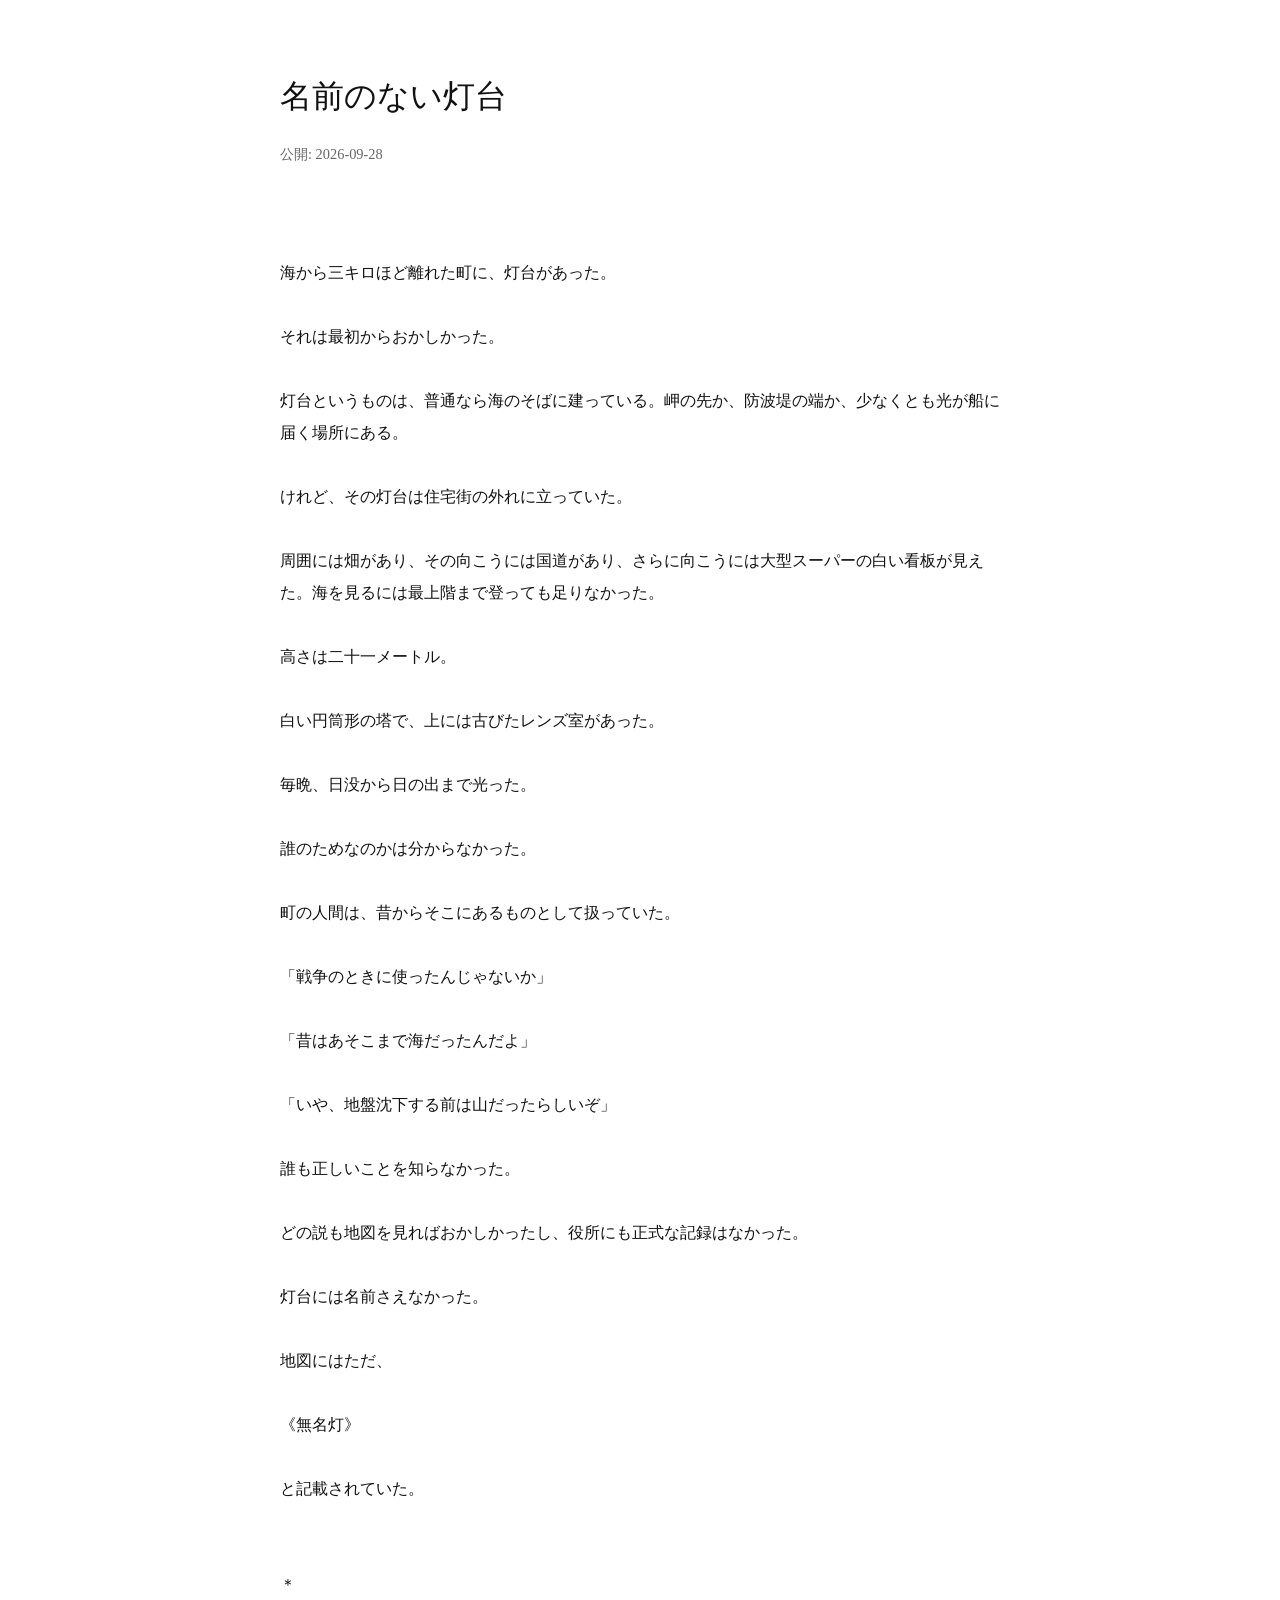
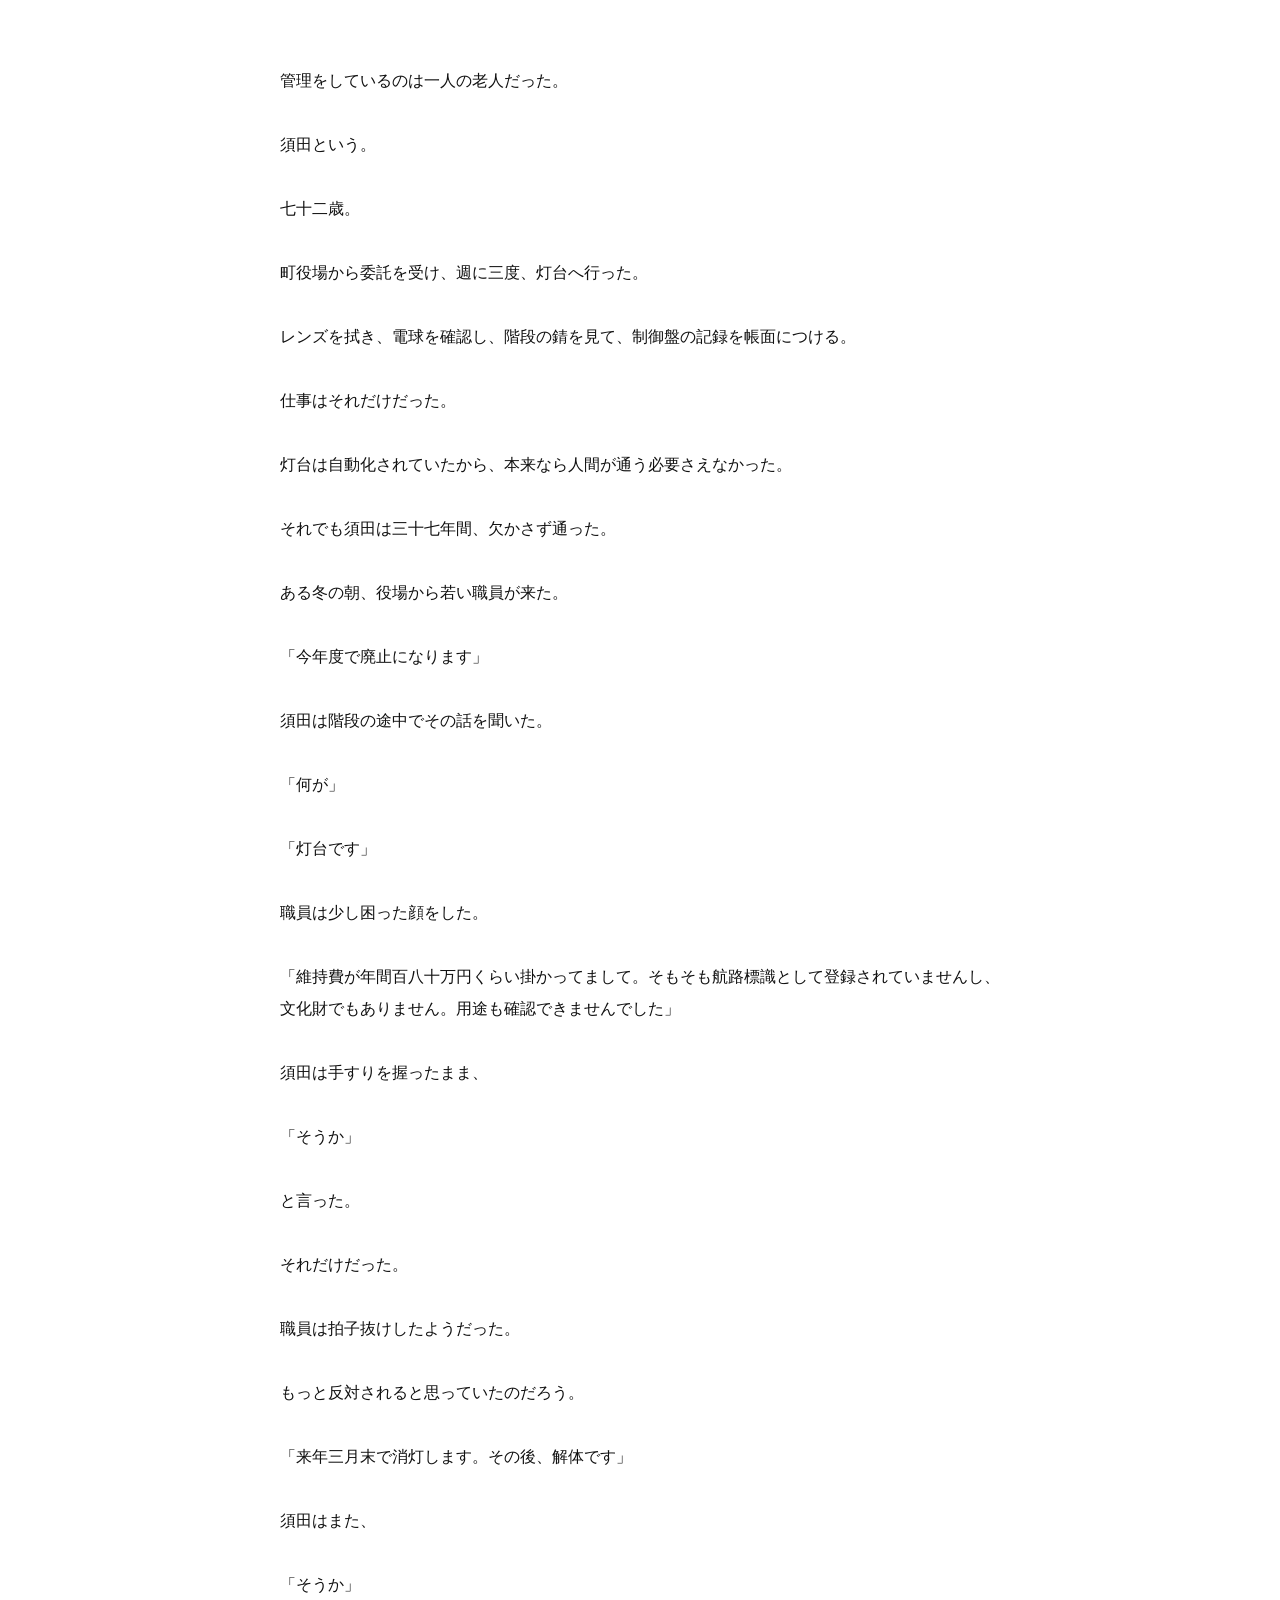
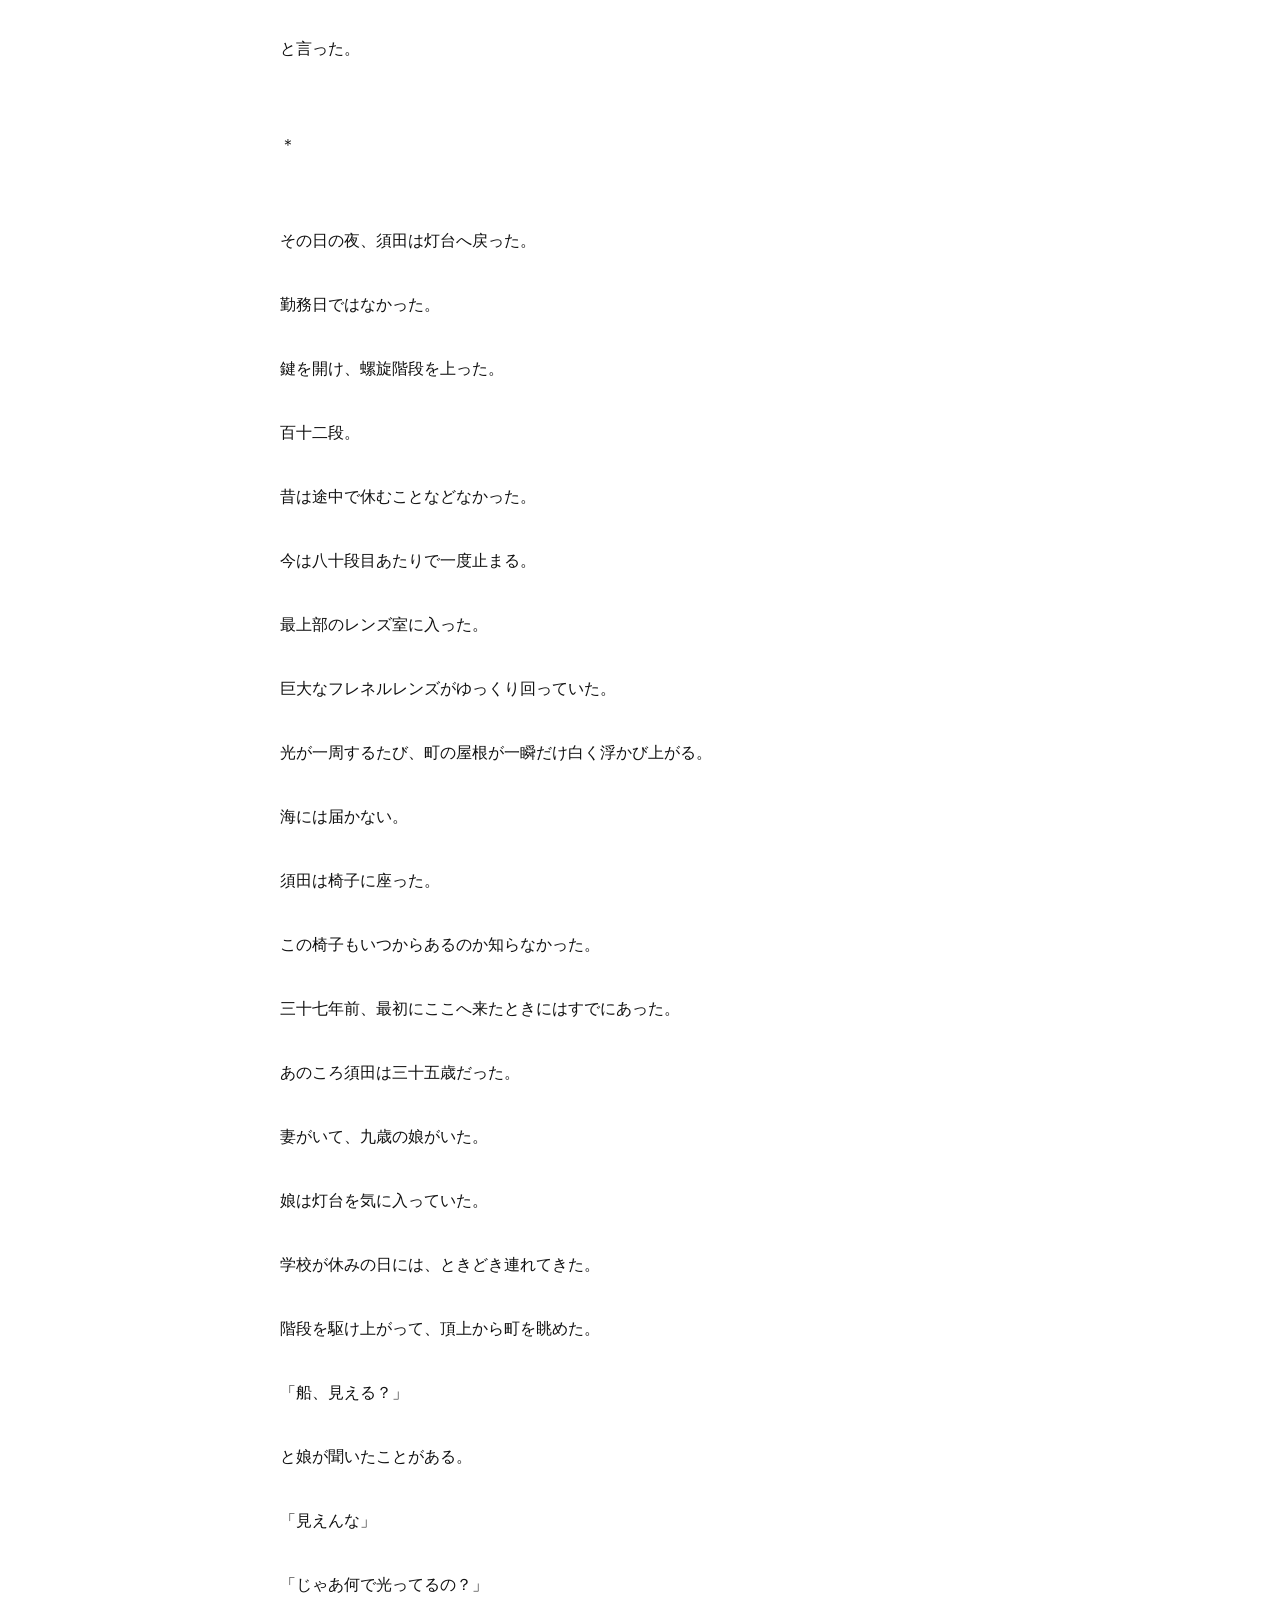
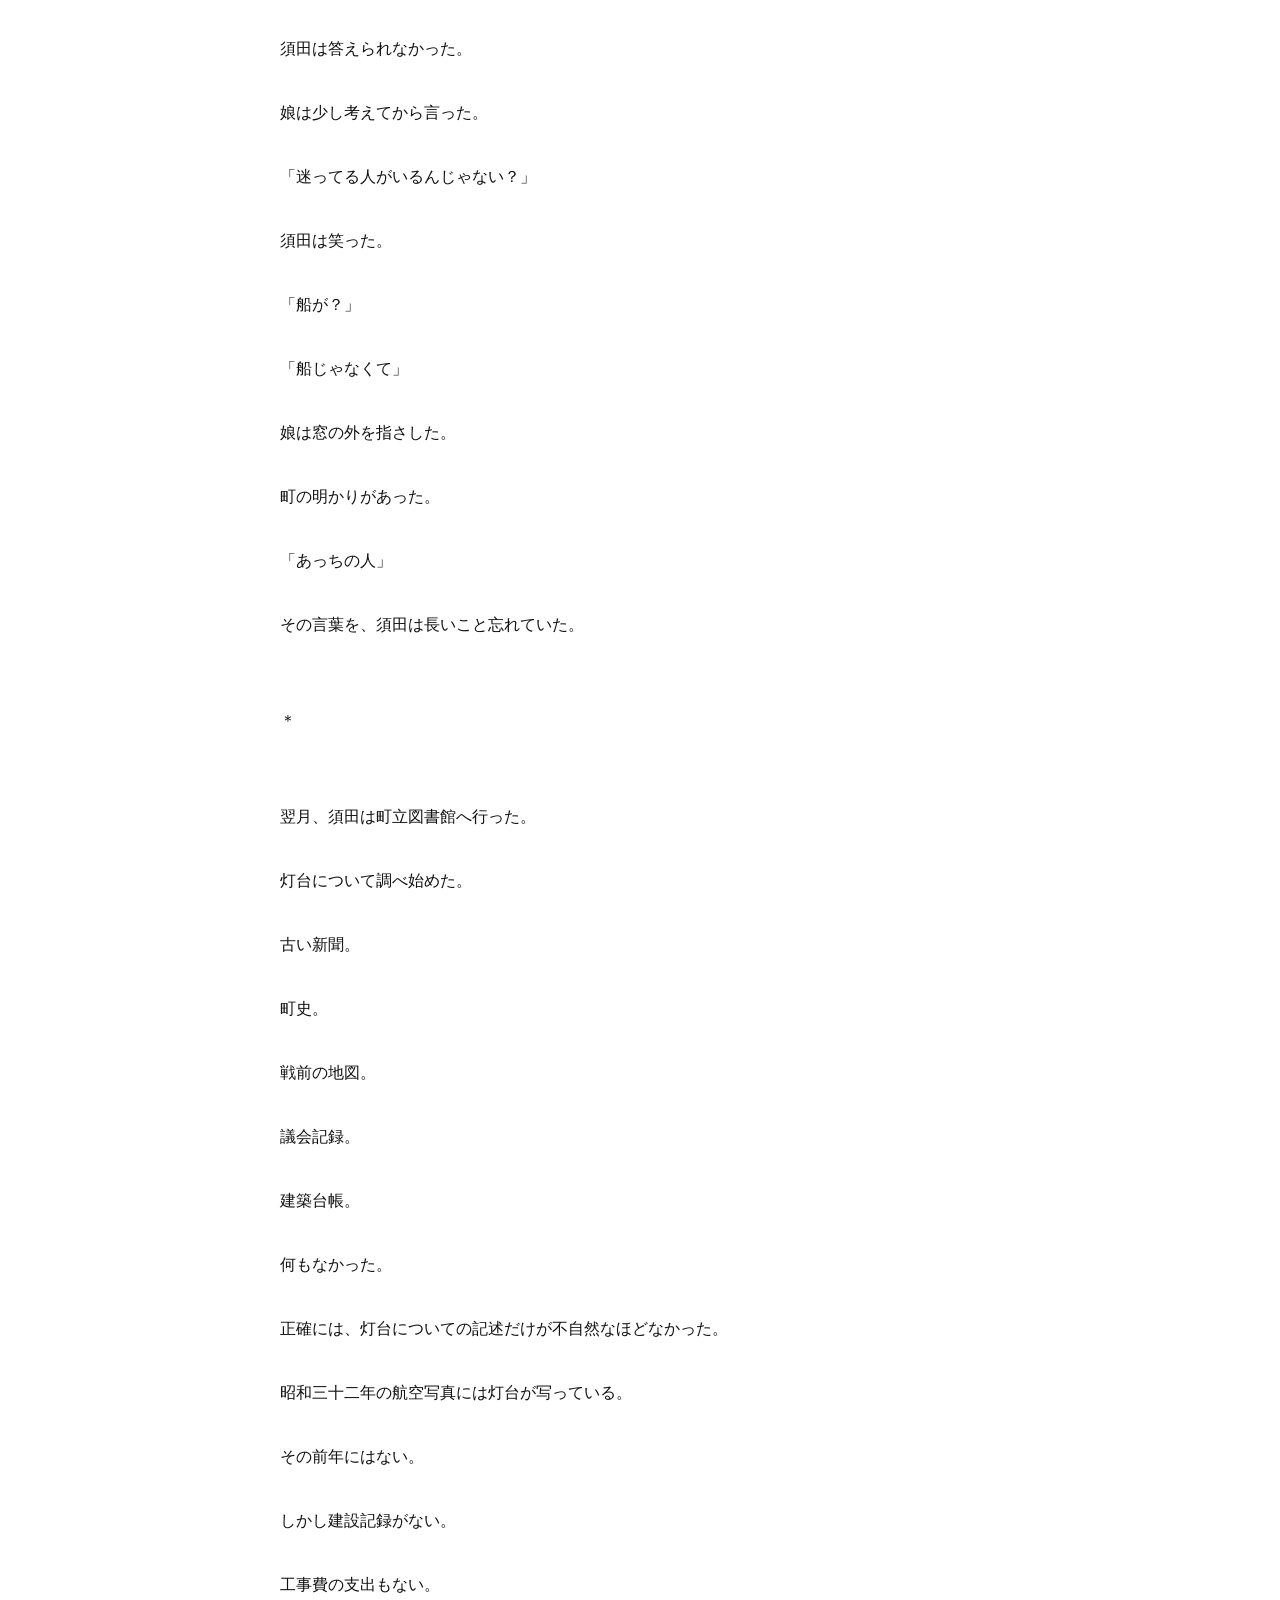
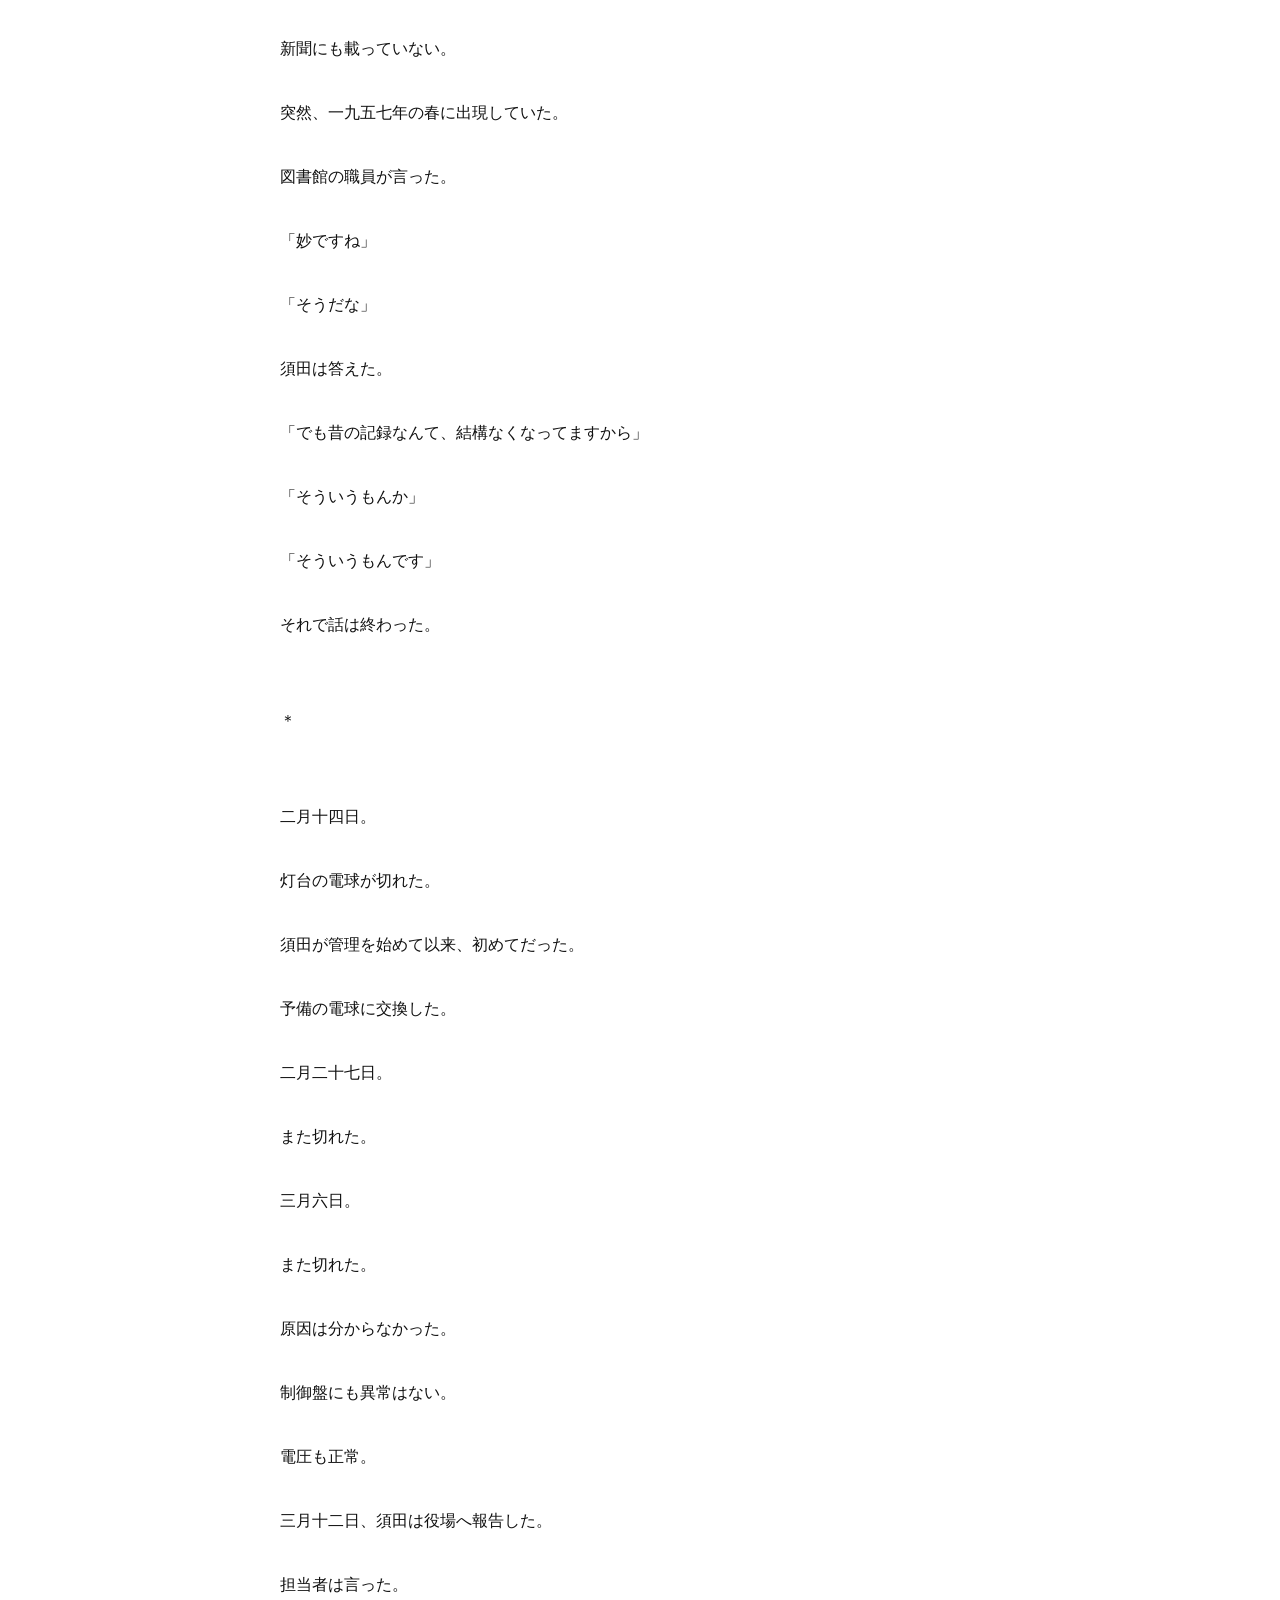
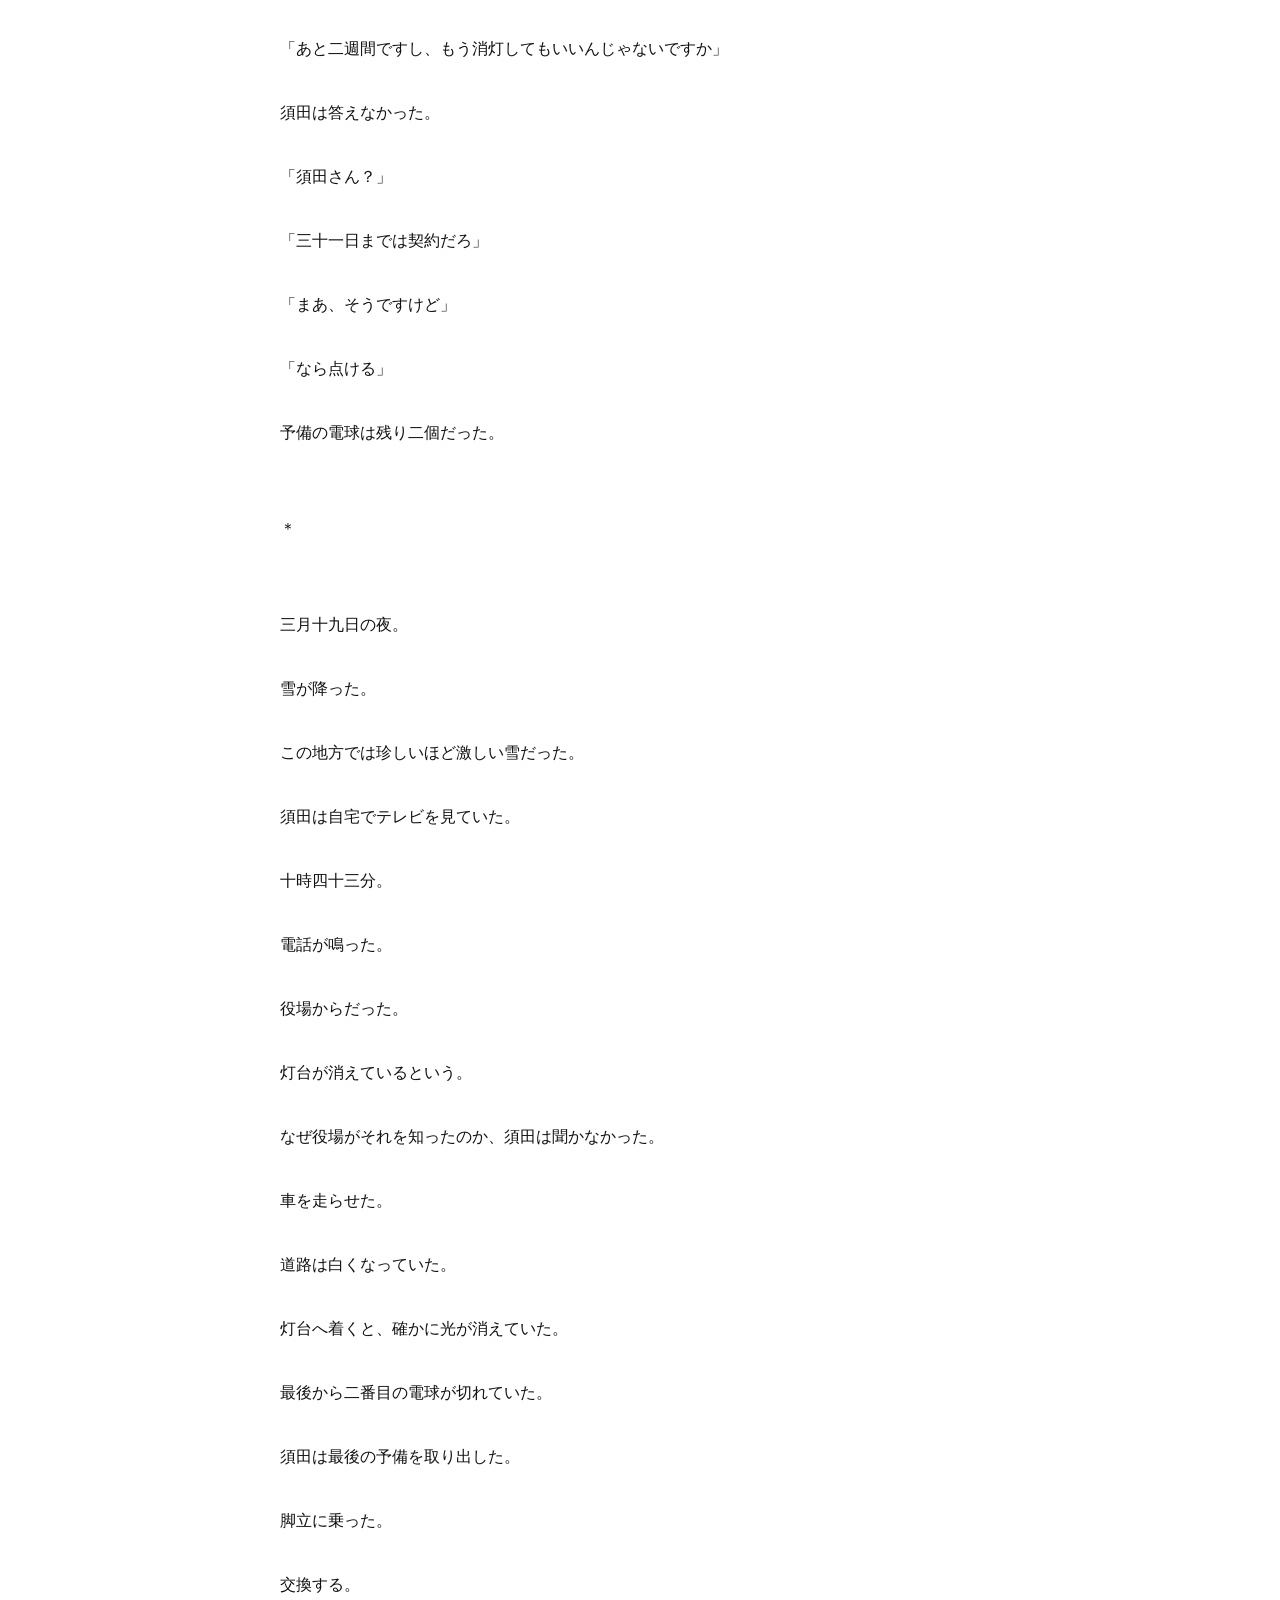
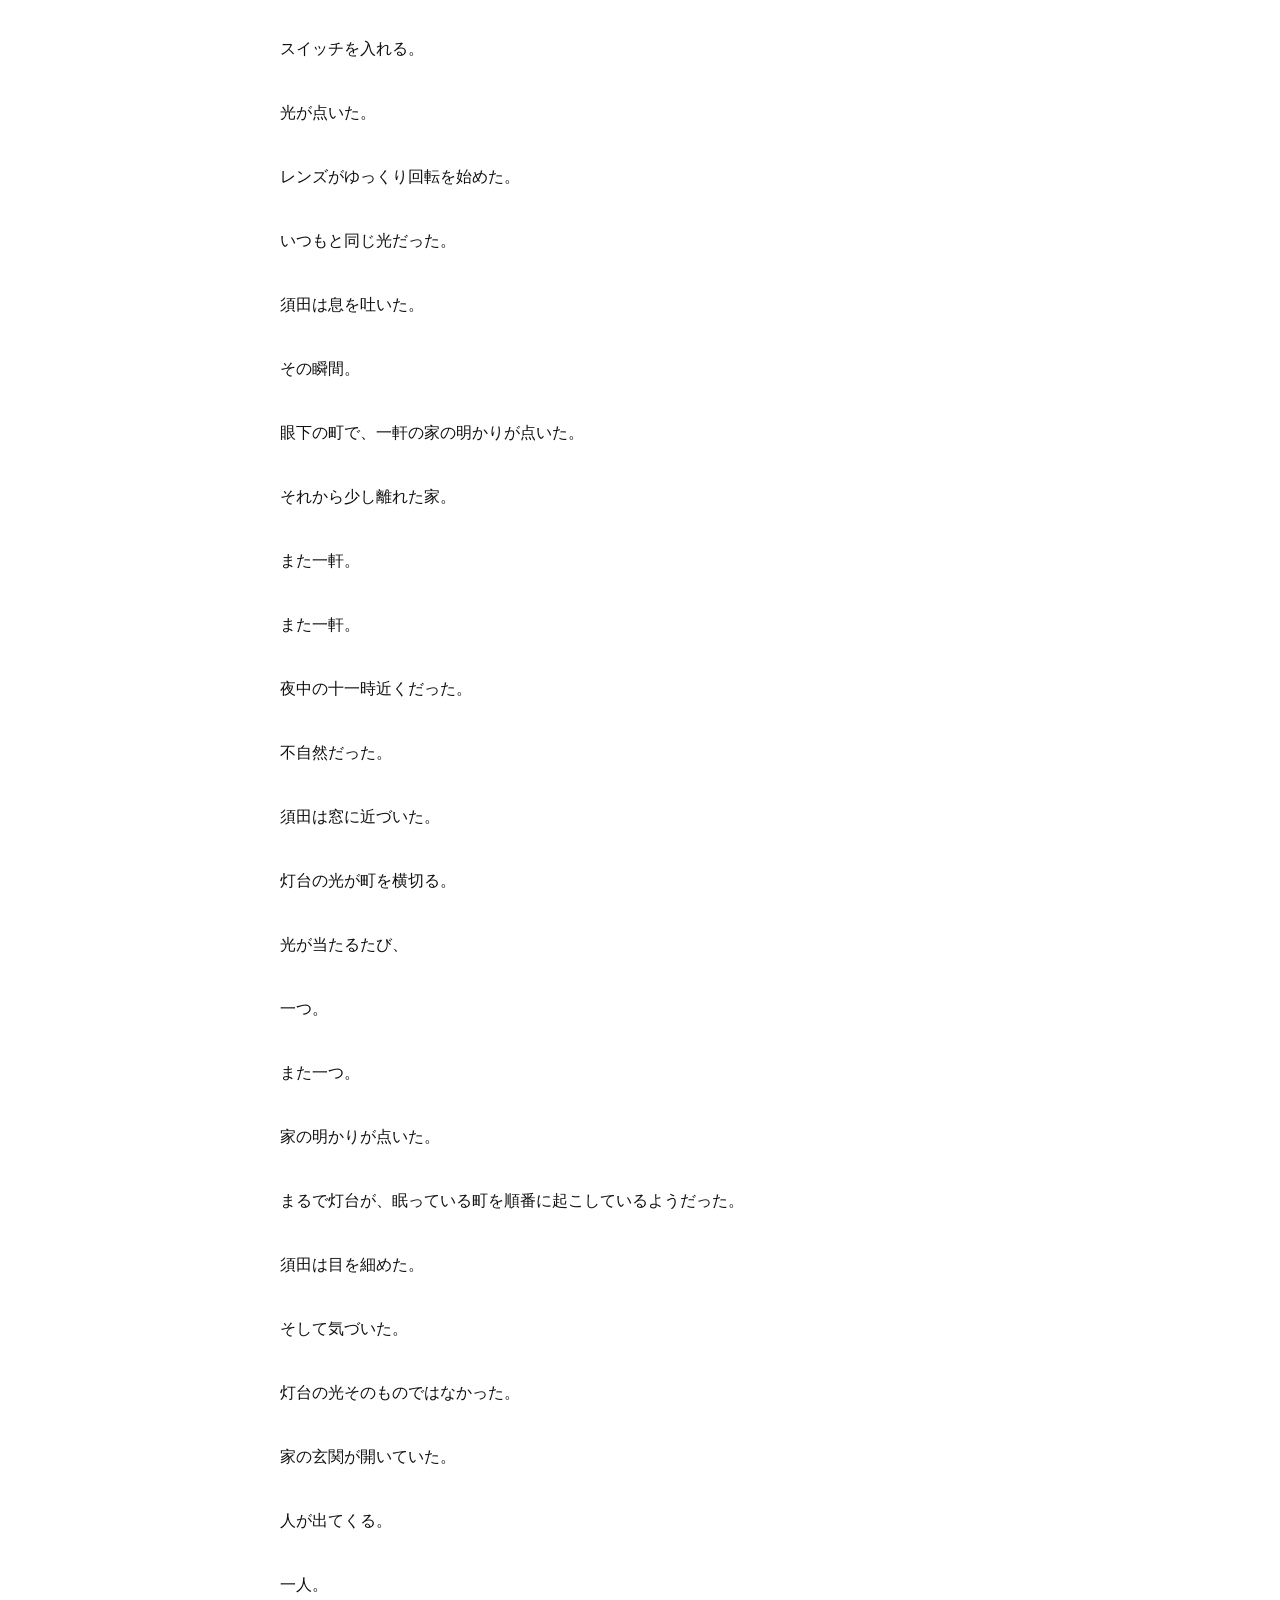
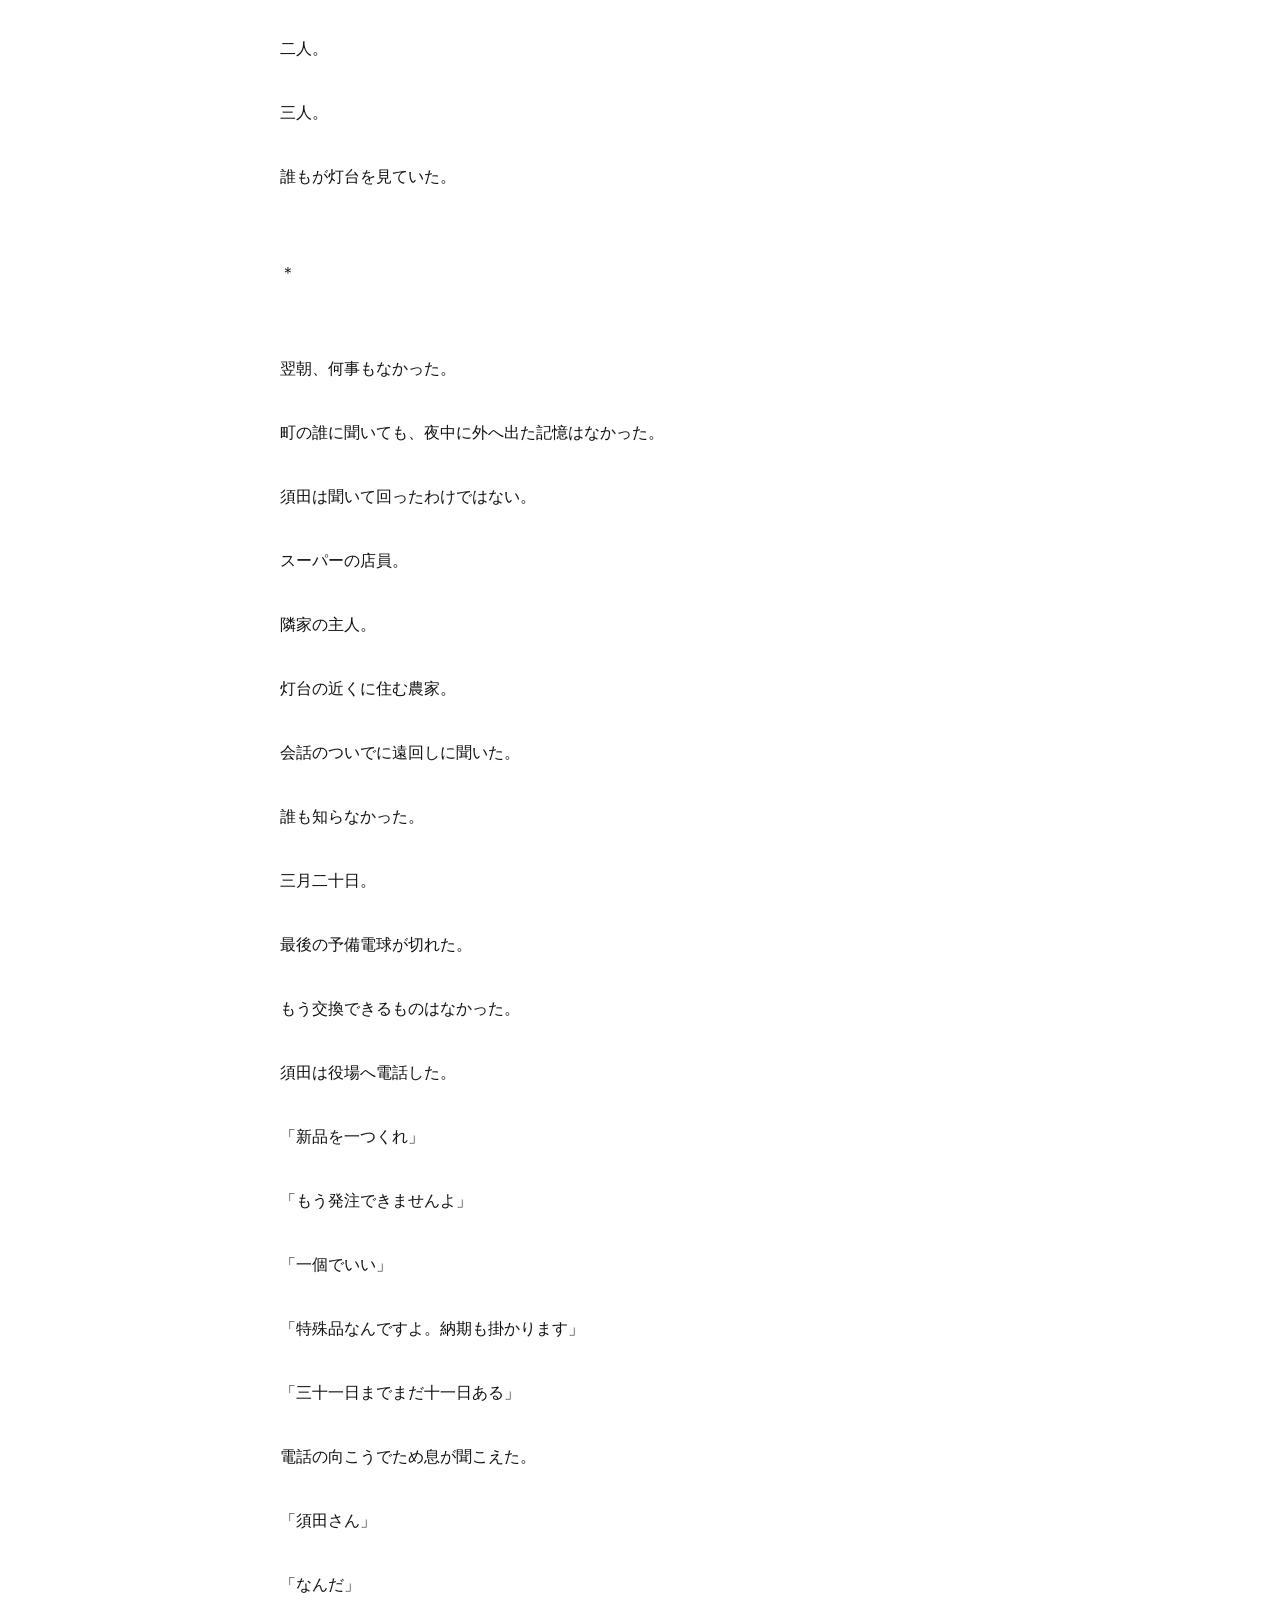
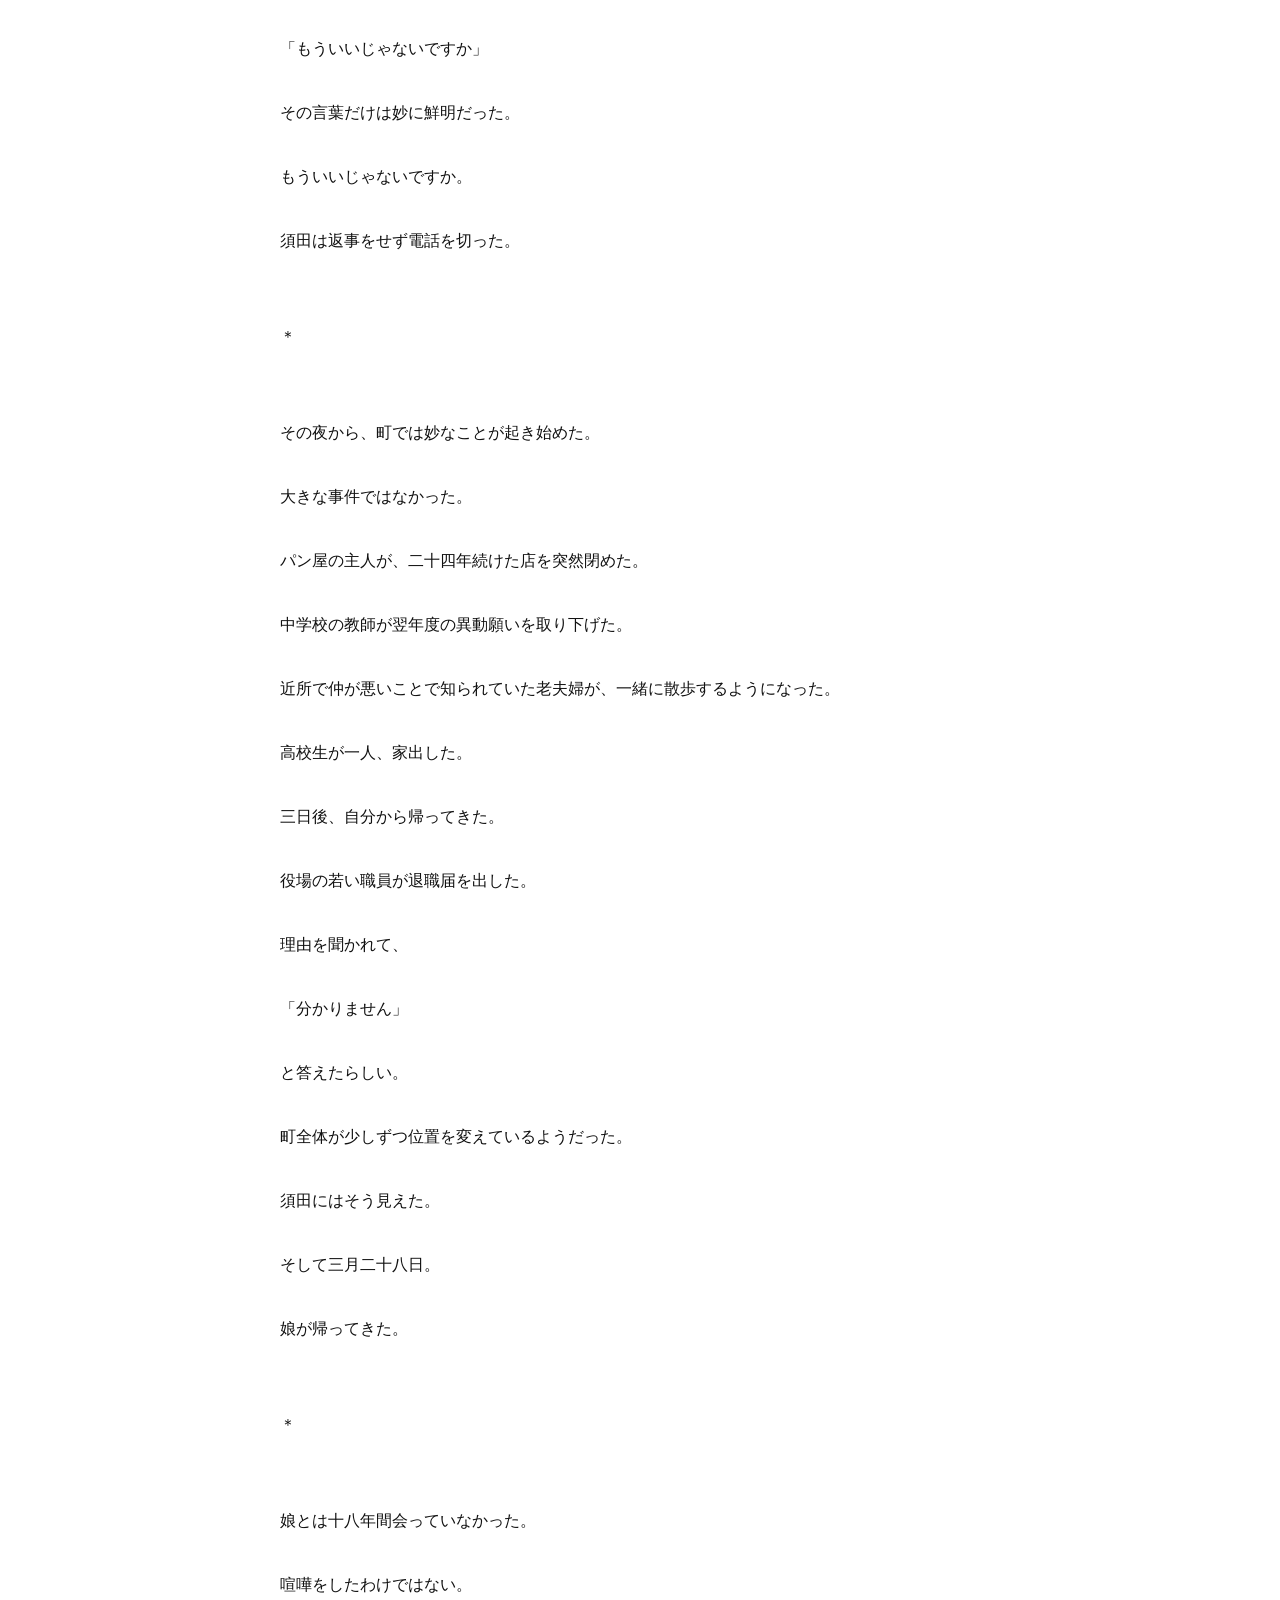
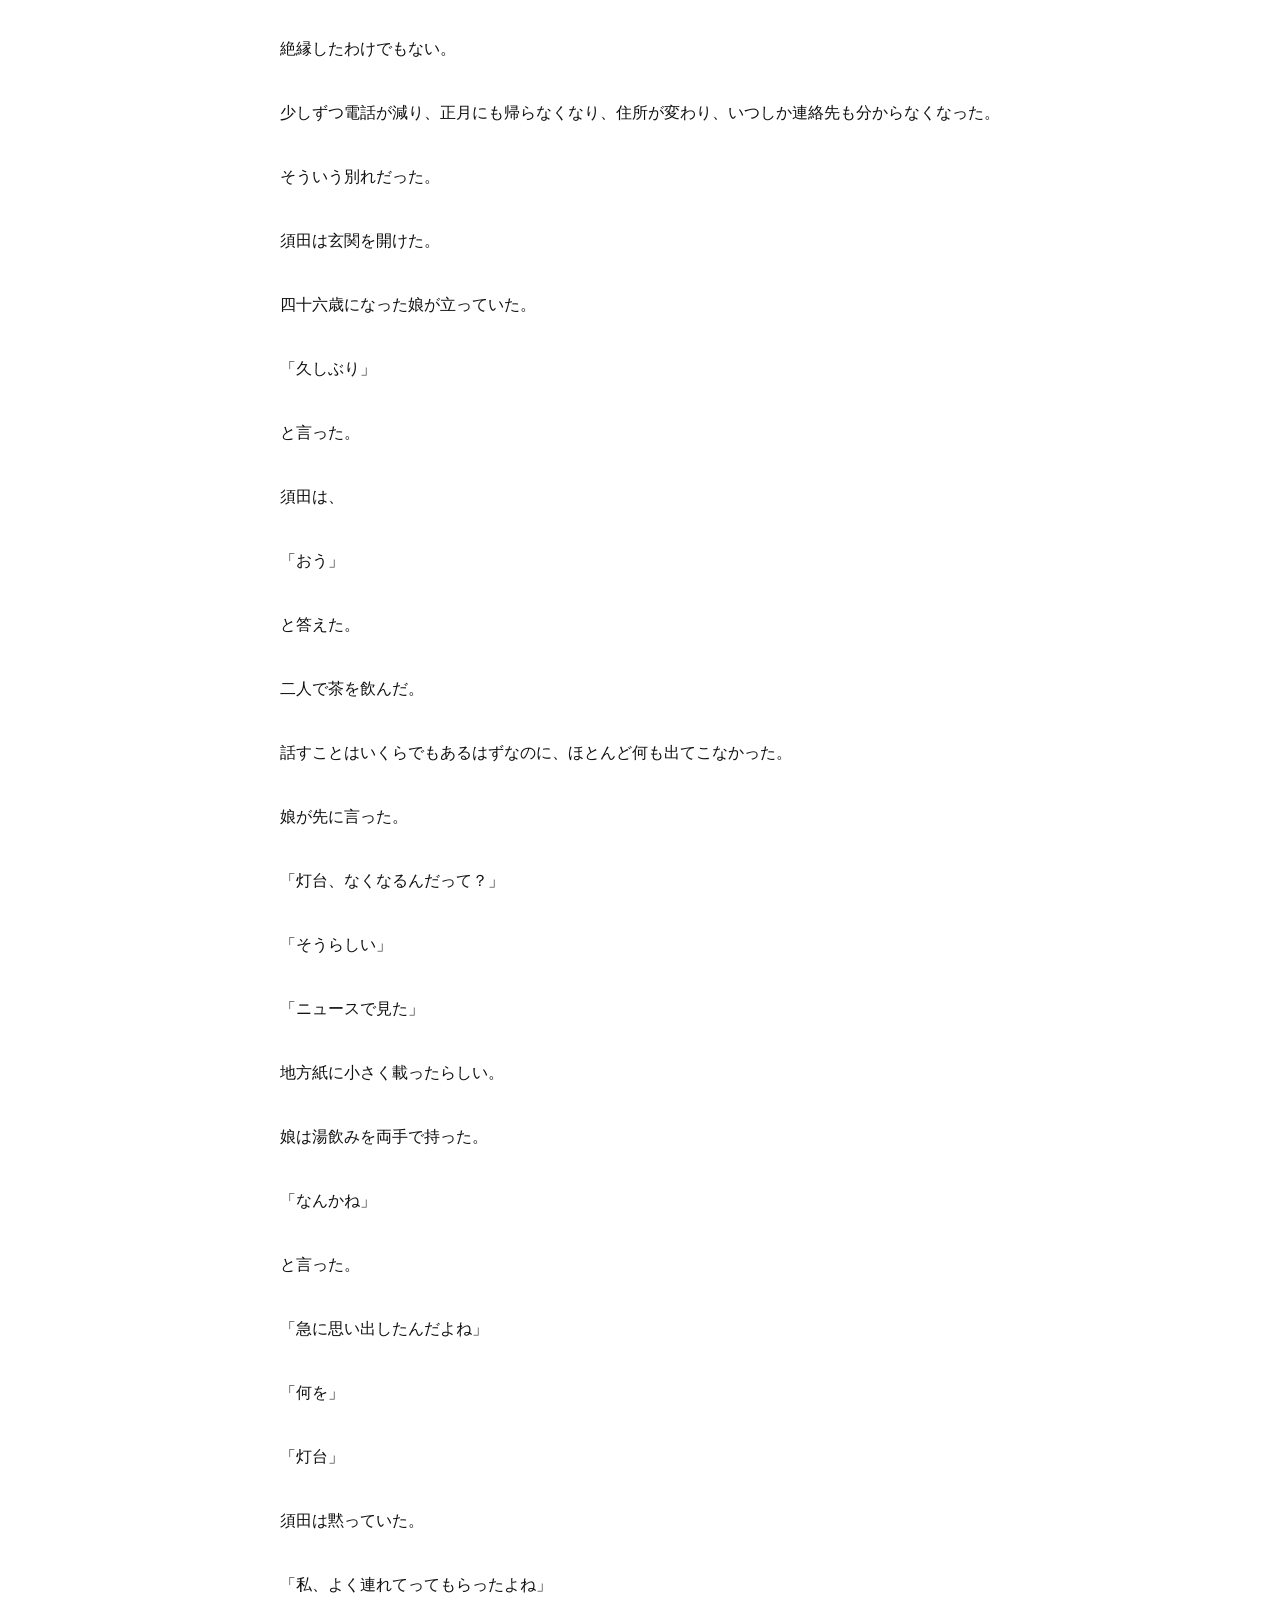
==== content/works/namae-no-nai-toudai.html @ 4c3d94e4 "Add HTML page for The Nameless Lighthouse" ====
<!doctype html>
<html lang="ja">
<head>
  <meta charset="utf-8">
  <meta name="viewport" content="width=device-width, initial-scale=1">

  <title>名前のない灯台</title>

  <style>
    body {
      margin: 0;
      background: #fff;
      color: #111;
      font-family:
        -apple-system,
        BlinkMacSystemFont,
        "Yu Mincho",
        "Hiragino Mincho ProN",
        "YuMincho",
        serif;
      line-height: 2;
    }

    main {
      max-width: 720px;
      margin: 0 auto;
      padding: 64px 24px 96px;
    }

    h1 {
      margin: 0 0 12px;
      font-size: 2rem;
      font-weight: normal;
    }

    .meta {
      margin-bottom: 56px;
      color: #666;
      font-size: 0.9rem;
    }

    .body {
      white-space: pre-wrap;
      font-size: 1rem;
    }

    footer {
      margin-top: 72px;
      padding-top: 24px;
      border-top: 1px solid #ddd;
    }

    a {
      color: #111;
    }
  </style>
</head>

<body>
  <main>

    <header>
      <h1>名前のない灯台</h1>

      <div class="meta">
        公開: 2026-09-28
      </div>
    </header>

    <article class="body">
海から三キロほど離れた町に、灯台があった。

それは最初からおかしかった。

灯台というものは、普通なら海のそばに建っている。岬の先か、防波堤の端か、少なくとも光が船に届く場所にある。

けれど、その灯台は住宅街の外れに立っていた。

周囲には畑があり、その向こうには国道があり、さらに向こうには大型スーパーの白い看板が見えた。海を見るには最上階まで登っても足りなかった。

高さは二十一メートル。

白い円筒形の塔で、上には古びたレンズ室があった。

毎晩、日没から日の出まで光った。

誰のためなのかは分からなかった。

町の人間は、昔からそこにあるものとして扱っていた。

「戦争のときに使ったんじゃないか」

「昔はあそこまで海だったんだよ」

「いや、地盤沈下する前は山だったらしいぞ」

誰も正しいことを知らなかった。

どの説も地図を見ればおかしかったし、役所にも正式な記録はなかった。

灯台には名前さえなかった。

地図にはただ、

《無名灯》

と記載されていた。


＊


管理をしているのは一人の老人だった。

須田という。

七十二歳。

町役場から委託を受け、週に三度、灯台へ行った。

レンズを拭き、電球を確認し、階段の錆を見て、制御盤の記録を帳面につける。

仕事はそれだけだった。

灯台は自動化されていたから、本来なら人間が通う必要さえなかった。

それでも須田は三十七年間、欠かさず通った。

ある冬の朝、役場から若い職員が来た。

「今年度で廃止になります」

須田は階段の途中でその話を聞いた。

「何が」

「灯台です」

職員は少し困った顔をした。

「維持費が年間百八十万円くらい掛かってまして。そもそも航路標識として登録されていませんし、文化財でもありません。用途も確認できませんでした」

須田は手すりを握ったまま、

「そうか」

と言った。

それだけだった。

職員は拍子抜けしたようだった。

もっと反対されると思っていたのだろう。

「来年三月末で消灯します。その後、解体です」

須田はまた、

「そうか」

と言った。


＊


その日の夜、須田は灯台へ戻った。

勤務日ではなかった。

鍵を開け、螺旋階段を上った。

百十二段。

昔は途中で休むことなどなかった。

今は八十段目あたりで一度止まる。

最上部のレンズ室に入った。

巨大なフレネルレンズがゆっくり回っていた。

光が一周するたび、町の屋根が一瞬だけ白く浮かび上がる。

海には届かない。

須田は椅子に座った。

この椅子もいつからあるのか知らなかった。

三十七年前、最初にここへ来たときにはすでにあった。

あのころ須田は三十五歳だった。

妻がいて、九歳の娘がいた。

娘は灯台を気に入っていた。

学校が休みの日には、ときどき連れてきた。

階段を駆け上がって、頂上から町を眺めた。

「船、見える？」

と娘が聞いたことがある。

「見えんな」

「じゃあ何で光ってるの？」

須田は答えられなかった。

娘は少し考えてから言った。

「迷ってる人がいるんじゃない？」

須田は笑った。

「船が？」

「船じゃなくて」

娘は窓の外を指さした。

町の明かりがあった。

「あっちの人」

その言葉を、須田は長いこと忘れていた。


＊


翌月、須田は町立図書館へ行った。

灯台について調べ始めた。

古い新聞。

町史。

戦前の地図。

議会記録。

建築台帳。

何もなかった。

正確には、灯台についての記述だけが不自然なほどなかった。

昭和三十二年の航空写真には灯台が写っている。

その前年にはない。

しかし建設記録がない。

工事費の支出もない。

新聞にも載っていない。

突然、一九五七年の春に出現していた。

図書館の職員が言った。

「妙ですね」

「そうだな」

須田は答えた。

「でも昔の記録なんて、結構なくなってますから」

「そういうもんか」

「そういうもんです」

それで話は終わった。


＊


二月十四日。

灯台の電球が切れた。

須田が管理を始めて以来、初めてだった。

予備の電球に交換した。

二月二十七日。

また切れた。

三月六日。

また切れた。

原因は分からなかった。

制御盤にも異常はない。

電圧も正常。

三月十二日、須田は役場へ報告した。

担当者は言った。

「あと二週間ですし、もう消灯してもいいんじゃないですか」

須田は答えなかった。

「須田さん？」

「三十一日までは契約だろ」

「まあ、そうですけど」

「なら点ける」

予備の電球は残り二個だった。


＊


三月十九日の夜。

雪が降った。

この地方では珍しいほど激しい雪だった。

須田は自宅でテレビを見ていた。

十時四十三分。

電話が鳴った。

役場からだった。

灯台が消えているという。

なぜ役場がそれを知ったのか、須田は聞かなかった。

車を走らせた。

道路は白くなっていた。

灯台へ着くと、確かに光が消えていた。

最後から二番目の電球が切れていた。

須田は最後の予備を取り出した。

脚立に乗った。

交換する。

スイッチを入れる。

光が点いた。

レンズがゆっくり回転を始めた。

いつもと同じ光だった。

須田は息を吐いた。

その瞬間。

眼下の町で、一軒の家の明かりが点いた。

それから少し離れた家。

また一軒。

また一軒。

夜中の十一時近くだった。

不自然だった。

須田は窓に近づいた。

灯台の光が町を横切る。

光が当たるたび、

一つ。

また一つ。

家の明かりが点いた。

まるで灯台が、眠っている町を順番に起こしているようだった。

須田は目を細めた。

そして気づいた。

灯台の光そのものではなかった。

家の玄関が開いていた。

人が出てくる。

一人。

二人。

三人。

誰もが灯台を見ていた。


＊


翌朝、何事もなかった。

町の誰に聞いても、夜中に外へ出た記憶はなかった。

須田は聞いて回ったわけではない。

スーパーの店員。

隣家の主人。

灯台の近くに住む農家。

会話のついでに遠回しに聞いた。

誰も知らなかった。

三月二十日。

最後の予備電球が切れた。

もう交換できるものはなかった。

須田は役場へ電話した。

「新品を一つくれ」

「もう発注できませんよ」

「一個でいい」

「特殊品なんですよ。納期も掛かります」

「三十一日までまだ十一日ある」

電話の向こうでため息が聞こえた。

「須田さん」

「なんだ」

「もういいじゃないですか」

その言葉だけは妙に鮮明だった。

もういいじゃないですか。

須田は返事をせず電話を切った。


＊


その夜から、町では妙なことが起き始めた。

大きな事件ではなかった。

パン屋の主人が、二十四年続けた店を突然閉めた。

中学校の教師が翌年度の異動願いを取り下げた。

近所で仲が悪いことで知られていた老夫婦が、一緒に散歩するようになった。

高校生が一人、家出した。

三日後、自分から帰ってきた。

役場の若い職員が退職届を出した。

理由を聞かれて、

「分かりません」

と答えたらしい。

町全体が少しずつ位置を変えているようだった。

須田にはそう見えた。

そして三月二十八日。

娘が帰ってきた。


＊


娘とは十八年間会っていなかった。

喧嘩をしたわけではない。

絶縁したわけでもない。

少しずつ電話が減り、正月にも帰らなくなり、住所が変わり、いつしか連絡先も分からなくなった。

そういう別れだった。

須田は玄関を開けた。

四十六歳になった娘が立っていた。

「久しぶり」

と言った。

須田は、

「おう」

と答えた。

二人で茶を飲んだ。

話すことはいくらでもあるはずなのに、ほとんど何も出てこなかった。

娘が先に言った。

「灯台、なくなるんだって？」

「そうらしい」

「ニュースで見た」

地方紙に小さく載ったらしい。

娘は湯飲みを両手で持った。

「なんかね」

と言った。

「急に思い出したんだよね」

「何を」

「灯台」

須田は黙っていた。

「私、よく連れてってもらったよね」

「そうだったな」

「上から町を見た」

「ああ」

娘は笑った。

「船が見えない灯台」

須田も少し笑った。

娘はしばらく黙ってから言った。

「私、昔変なこと言ったよね」

須田の手が止まった。

「迷ってる人のために光ってる、とか」

須田は娘を見た。

「覚えてるのか」

「昨日まで忘れてた」

娘は言った。

「急に思い出した」

須田は何も言わなかった。

窓の外では、灯台が暗いまま立っていた。


＊


三月三十一日。

解体前最後の日。

須田は朝から灯台にいた。

点検するものはもうなかった。

レンズを拭いた。

床を掃いた。

階段を一段ずつ降りて、また上った。

午後六時十三分。

日没。

灯台は光らなかった。

当然だった。

須田は最上階の椅子に座った。

町に明かりが点き始めた。

スーパー。

コンビニ。

住宅。

車。

一つずつ。

灯台がなくても町は明るかった。

午後七時。

須田は帳面を開いた。

最後のページに日付を書いた。

《令和八年三月三十一日》

その下に、

《異常なし》

と書いた。

少し考えて、

線を引いて消した。

そして、

《消灯》

とだけ書いた。

帳面を閉じた。


＊


そのときだった。

レンズが動いた。

電源は切れていた。

須田は立ち上がった。

古い巨大なレンズが、ごくゆっくり回転している。

光はない。

ただ回っている。

須田は制御盤を見た。

電圧ゼロ。

モーター停止。

それでもレンズは回っていた。

一周。

二周。

三周。

そして、ある方向で止まった。

須田の家の方向だった。

いや。

正確には違った。

須田は窓から位置を確かめた。

その少し先。

昔、娘が通っていた小学校。

さらに先。

駅。

さらに先。

町の外へ続く県道。

その方向だった。

娘が十八年前に出ていった方向。

須田は笑った。

「そういうことか」

誰も答えなかった。

もちろん須田にも、本当は何も分かっていなかった。

ただ、その言葉が口から出た。


＊


翌朝、解体業者が来た。

最初にレンズ室を確認した作業員が妙な顔をした。

「須田さん」

「なんだ」

「ランプ、ないですね」

「切れてるからな」

「そうじゃなくて」

作業員は器具の中を指した。

「ソケット自体がないです」

須田は見た。

確かになかった。

電球を取り付ける場所そのものが存在しなかった。

配線もない。

昨日まで確かにあったはずなのに。

いや。

須田は三十七年間、そこで電球を交換していた。

そのはずだった。

「古い図面あります？」

作業員が聞いた。

「ない」

「じゃあ最初からこういう構造だったのかな」

「光ってた」

「え？」

「毎晩」

作業員は困った顔で笑った。

「反射板じゃないですか」

須田は何も言わなかった。


＊


灯台は四日かけて解体された。

最後に基礎が掘り起こされた。

地中から、小さな金属箱が出てきた。

錆びていた。

中には紙が一枚入っていた。

町役場へ運ばれた。

建設当時の記録ではないかと期待された。

紙には一行だけ書かれていた。

インクはほとんど消えかけていた。

誰の字かは分からなかった。

《ここまで来れば、もう帰れる。》

それだけだった。


＊


数年後。

須田は八十歳になった。

灯台があった場所には、小さな公園ができた。

何もない公園だった。

滑り台もブランコもない。

芝生とベンチだけ。

須田はときどきそこへ行った。

娘も年に何度か帰ってくるようになった。

二人とも、なぜそうなったのかについて話したことはない。

ある秋の夕方。

須田はベンチに座っていた。

町の明かりが一つずつ点いていく。

隣には、小学生くらいの男の子が座っていた。

知らない子だった。

「おじいちゃん」

と呼ばれた。

「なんだ」

「あそこに昔、灯台があったって本当？」

「本当だ」

「海ないのに？」

「ないのにな」

「何のため？」

須田は少し考えた。

三十七年間考え続けた質問だった。

それでも答えは分からなかった。

だから、

「知らん」

と言った。

男の子は不満そうだった。

「ずっといたのに？」

「ああ」

「じゃあ何してたの」

須田は笑った。

「光るのを見てた」

男の子はしばらく黙っていた。

やがて立ち上がり、母親らしい人のところへ走っていった。

須田は一人になった。

日が沈んだ。

灯台があった場所は暗かった。

もう何年も光っていない。

それなのに須田は、ときどき町のどこかで、あの光を見ることがあった。

窓に反射した車のライト。

遠くの信号。

誰かが開けた玄関。

そんなものだった。

たぶん最初から、そんなものだったのだろう。

須田は立ち上がった。

家へ帰ることにした。

公園を出る直前、振り返った。

何もなかった。

だから、そのまま帰った。
    </article>

    <footer>
      <a href="../../index.html">← 戻る</a>
    </footer>

  </main>
</body>
</html>
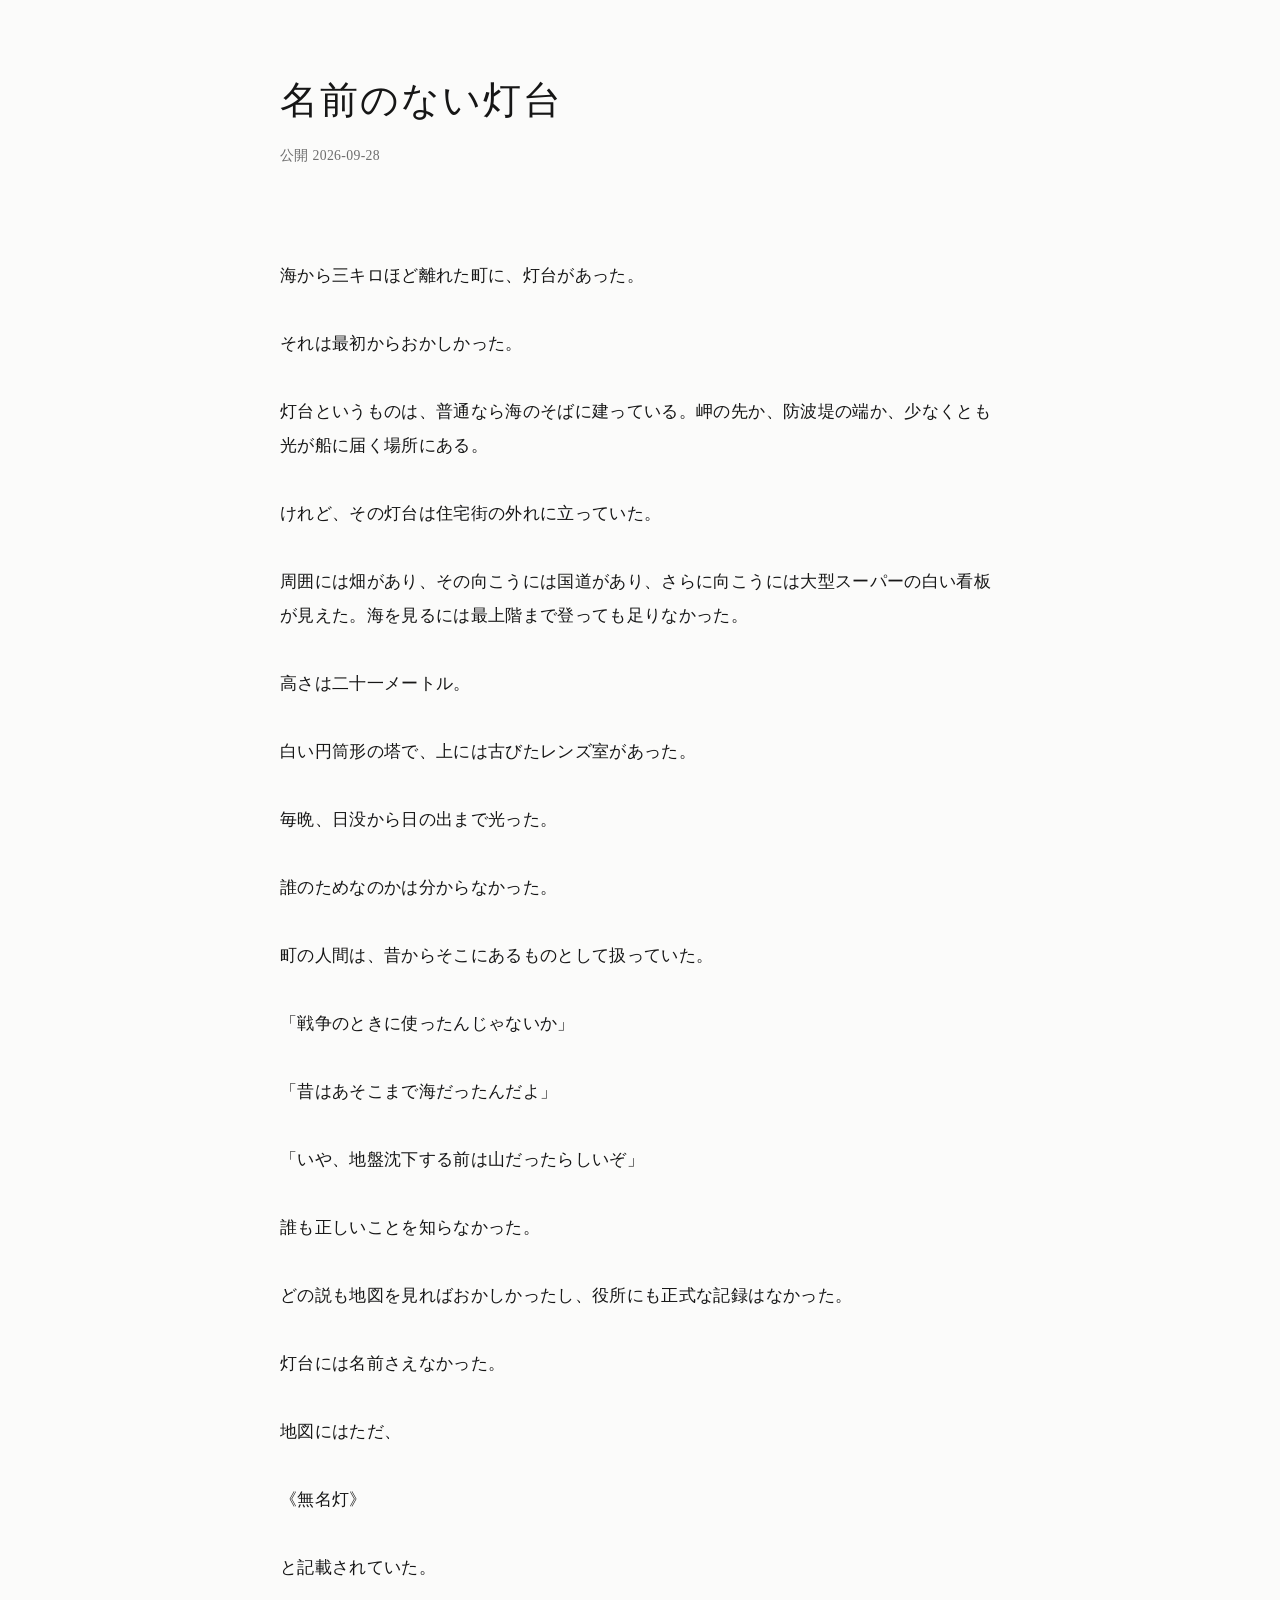
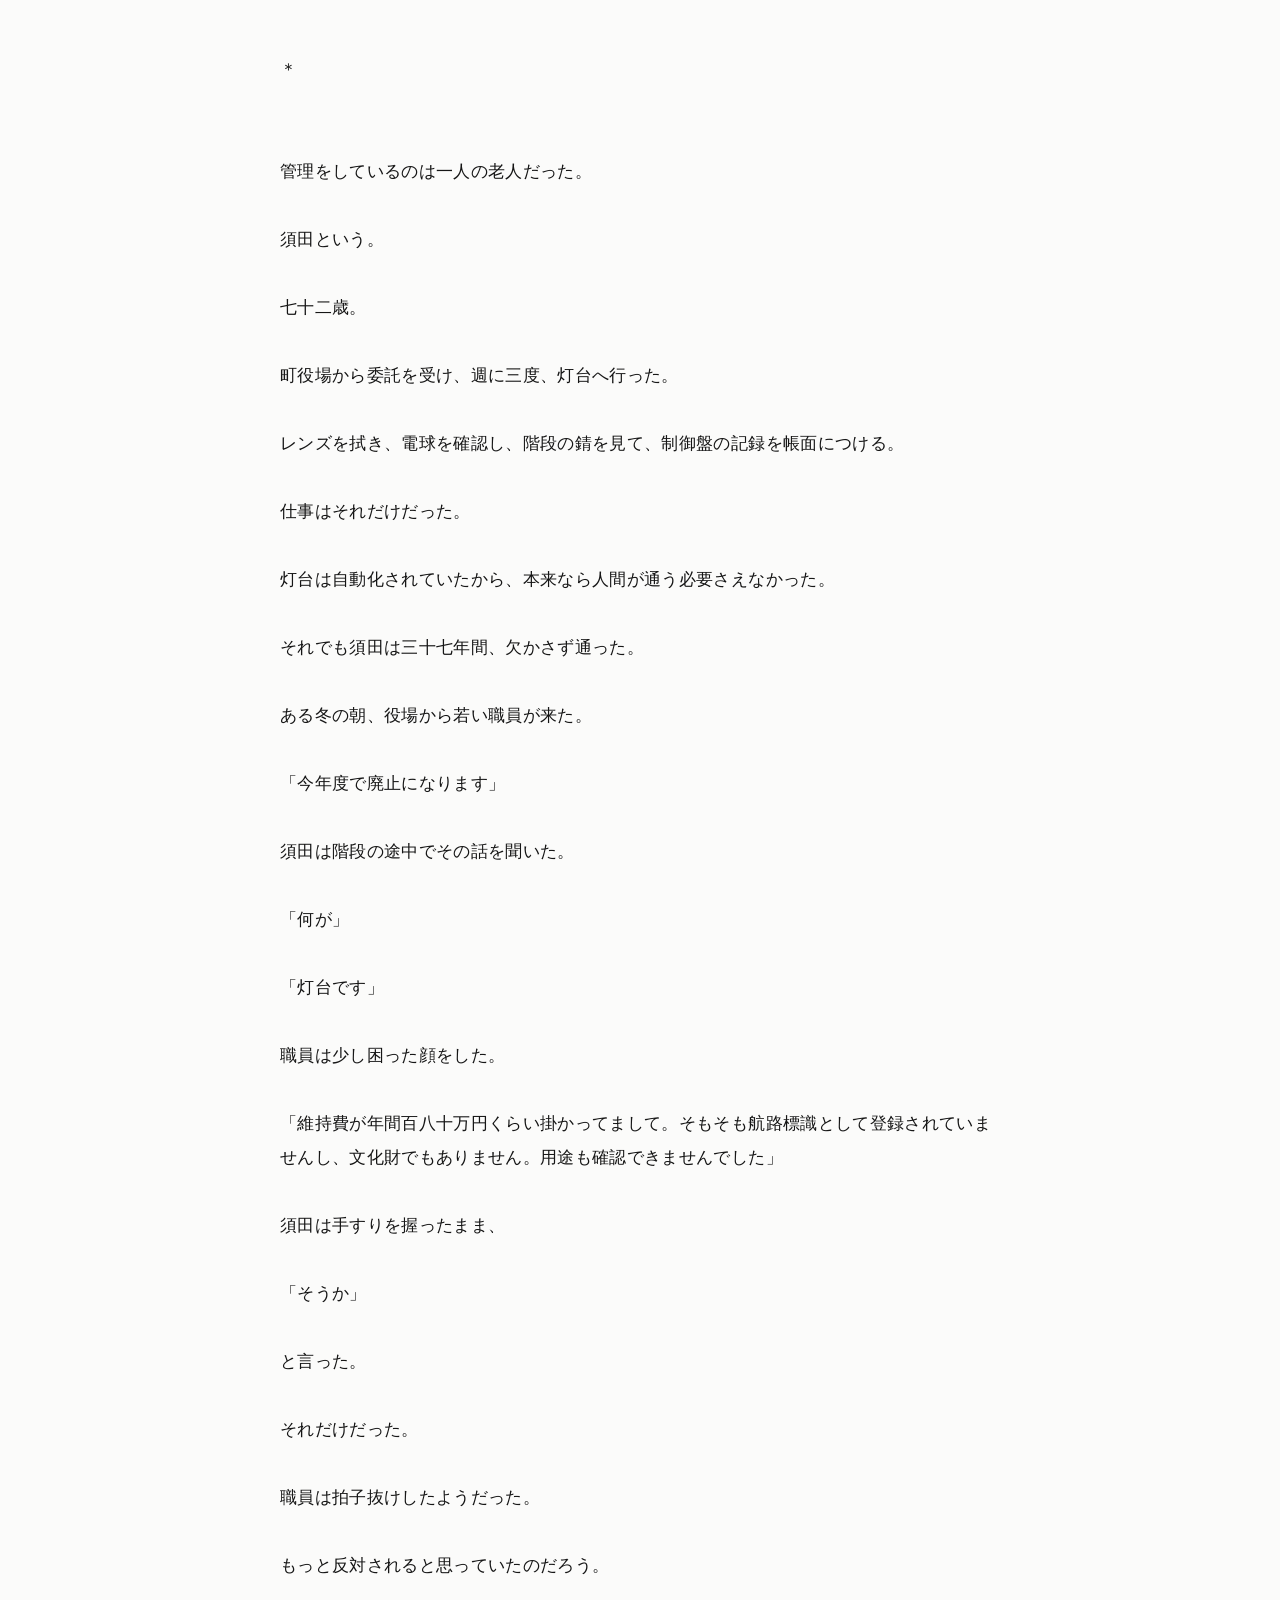
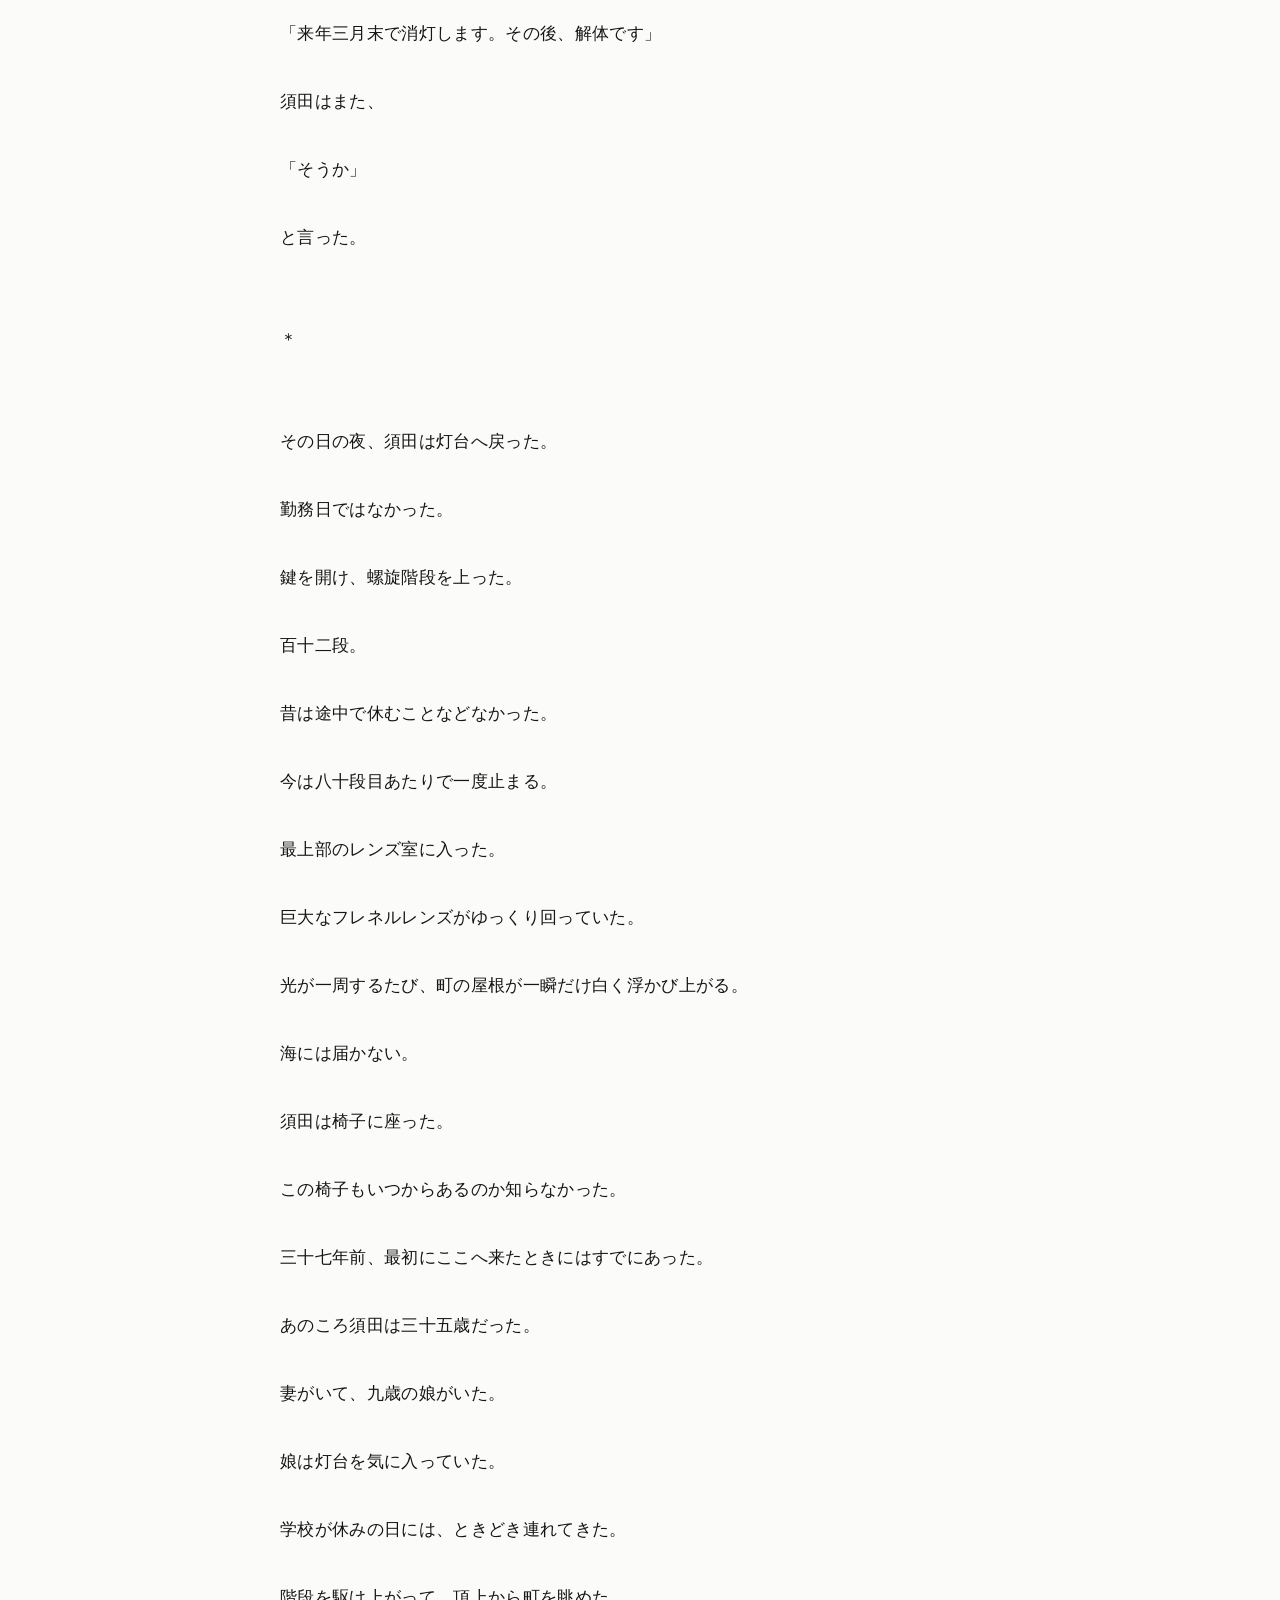
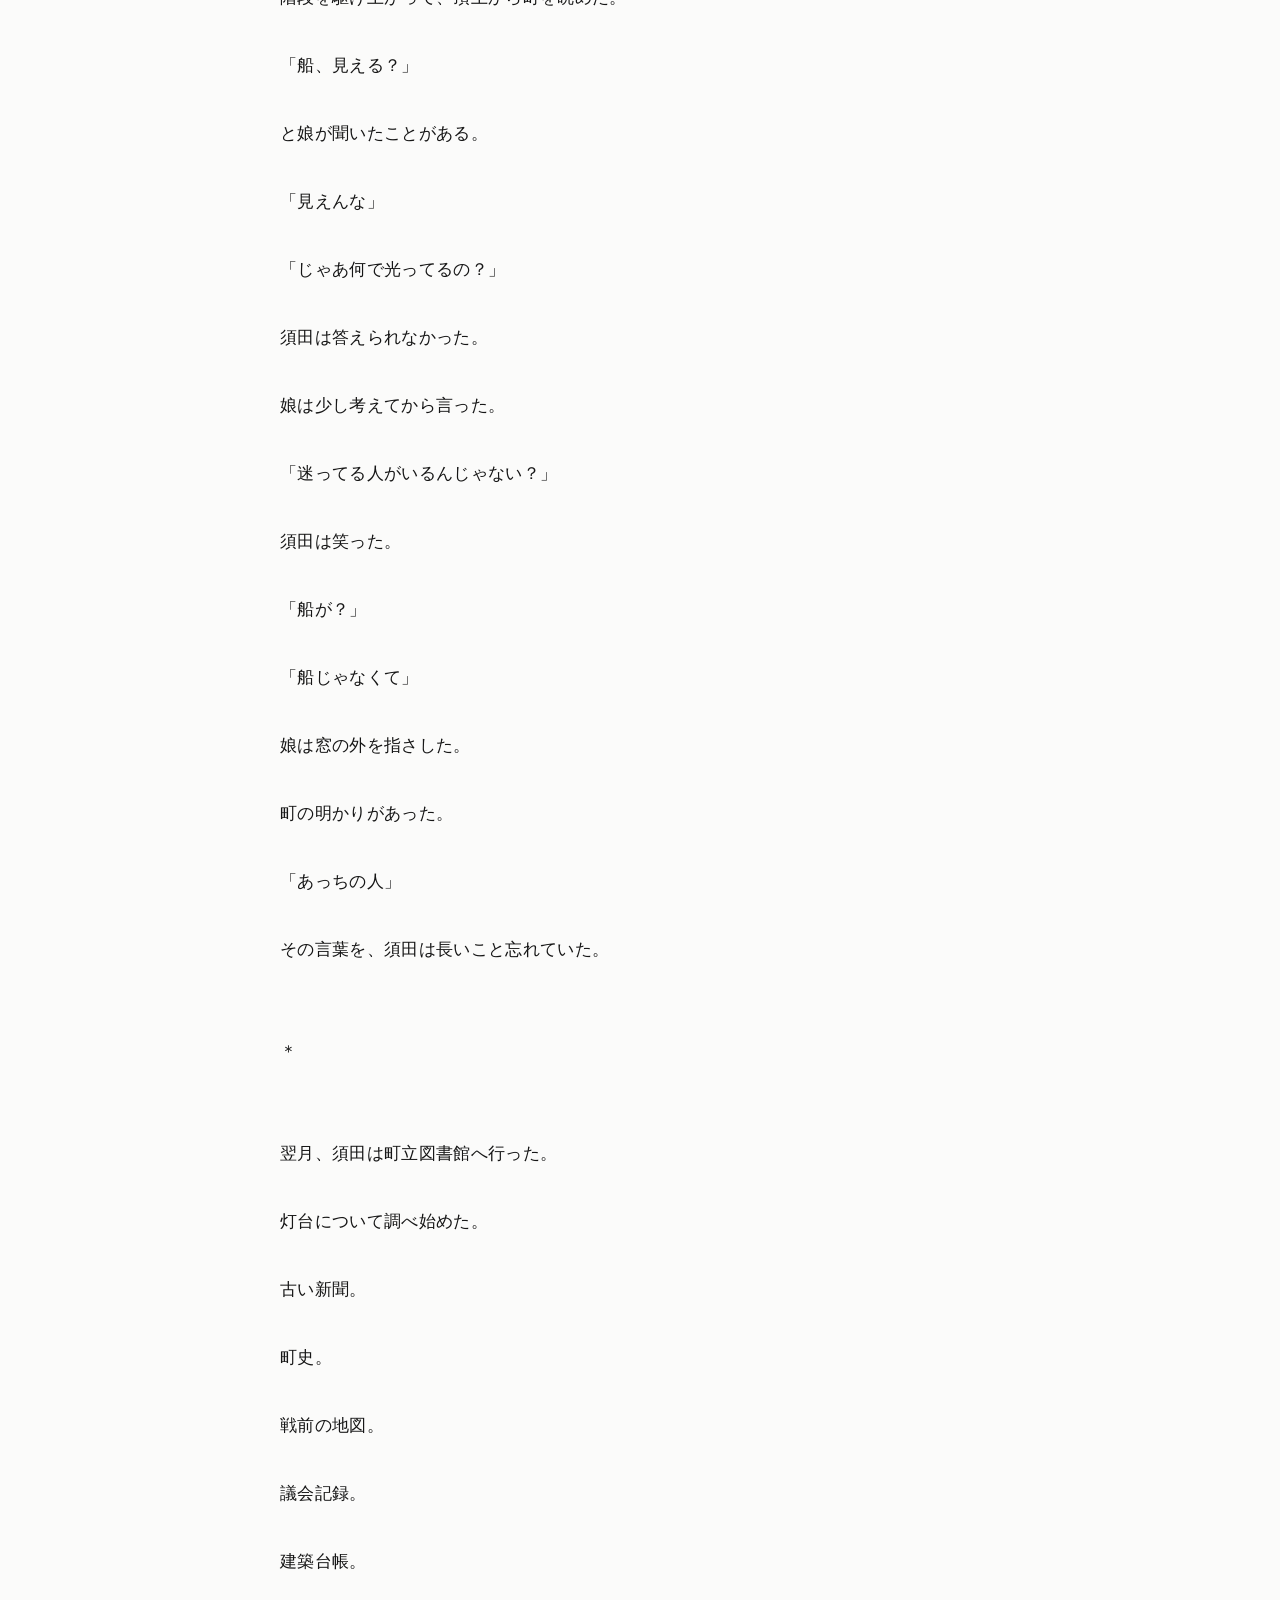
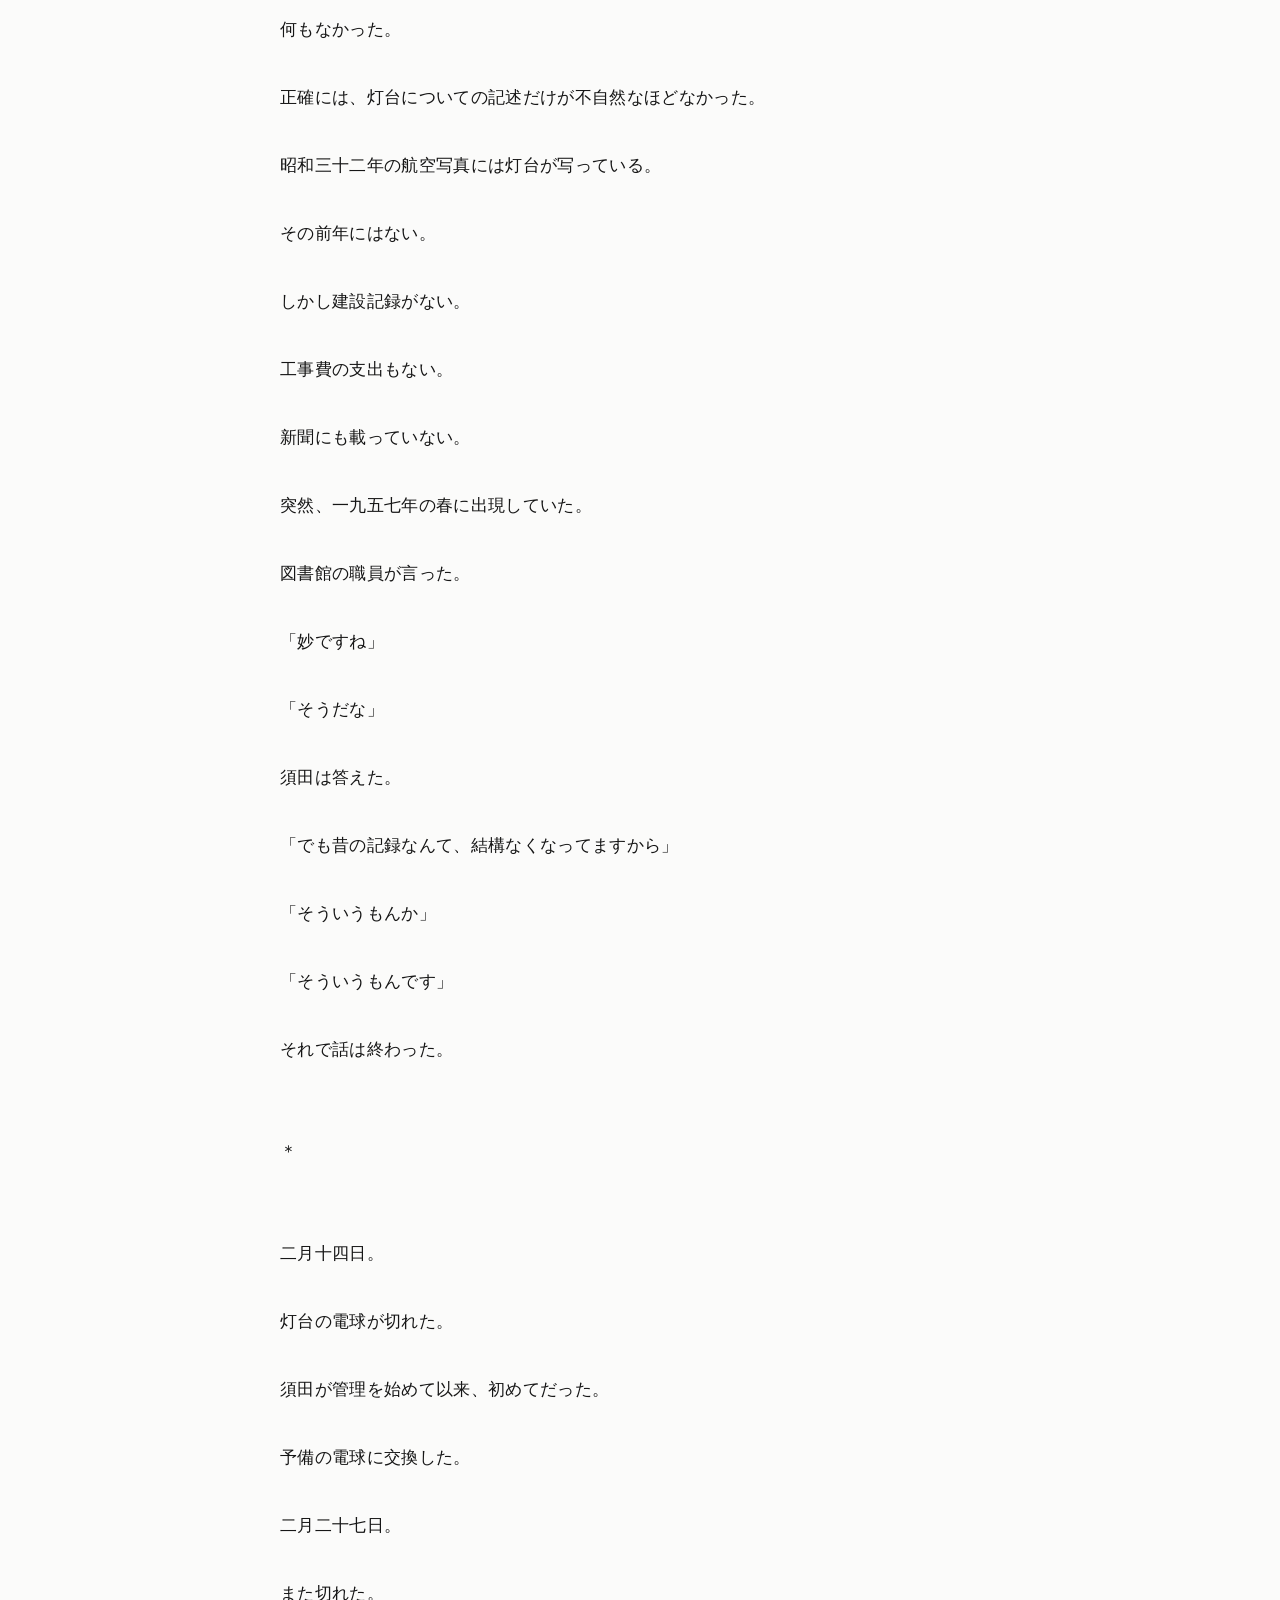
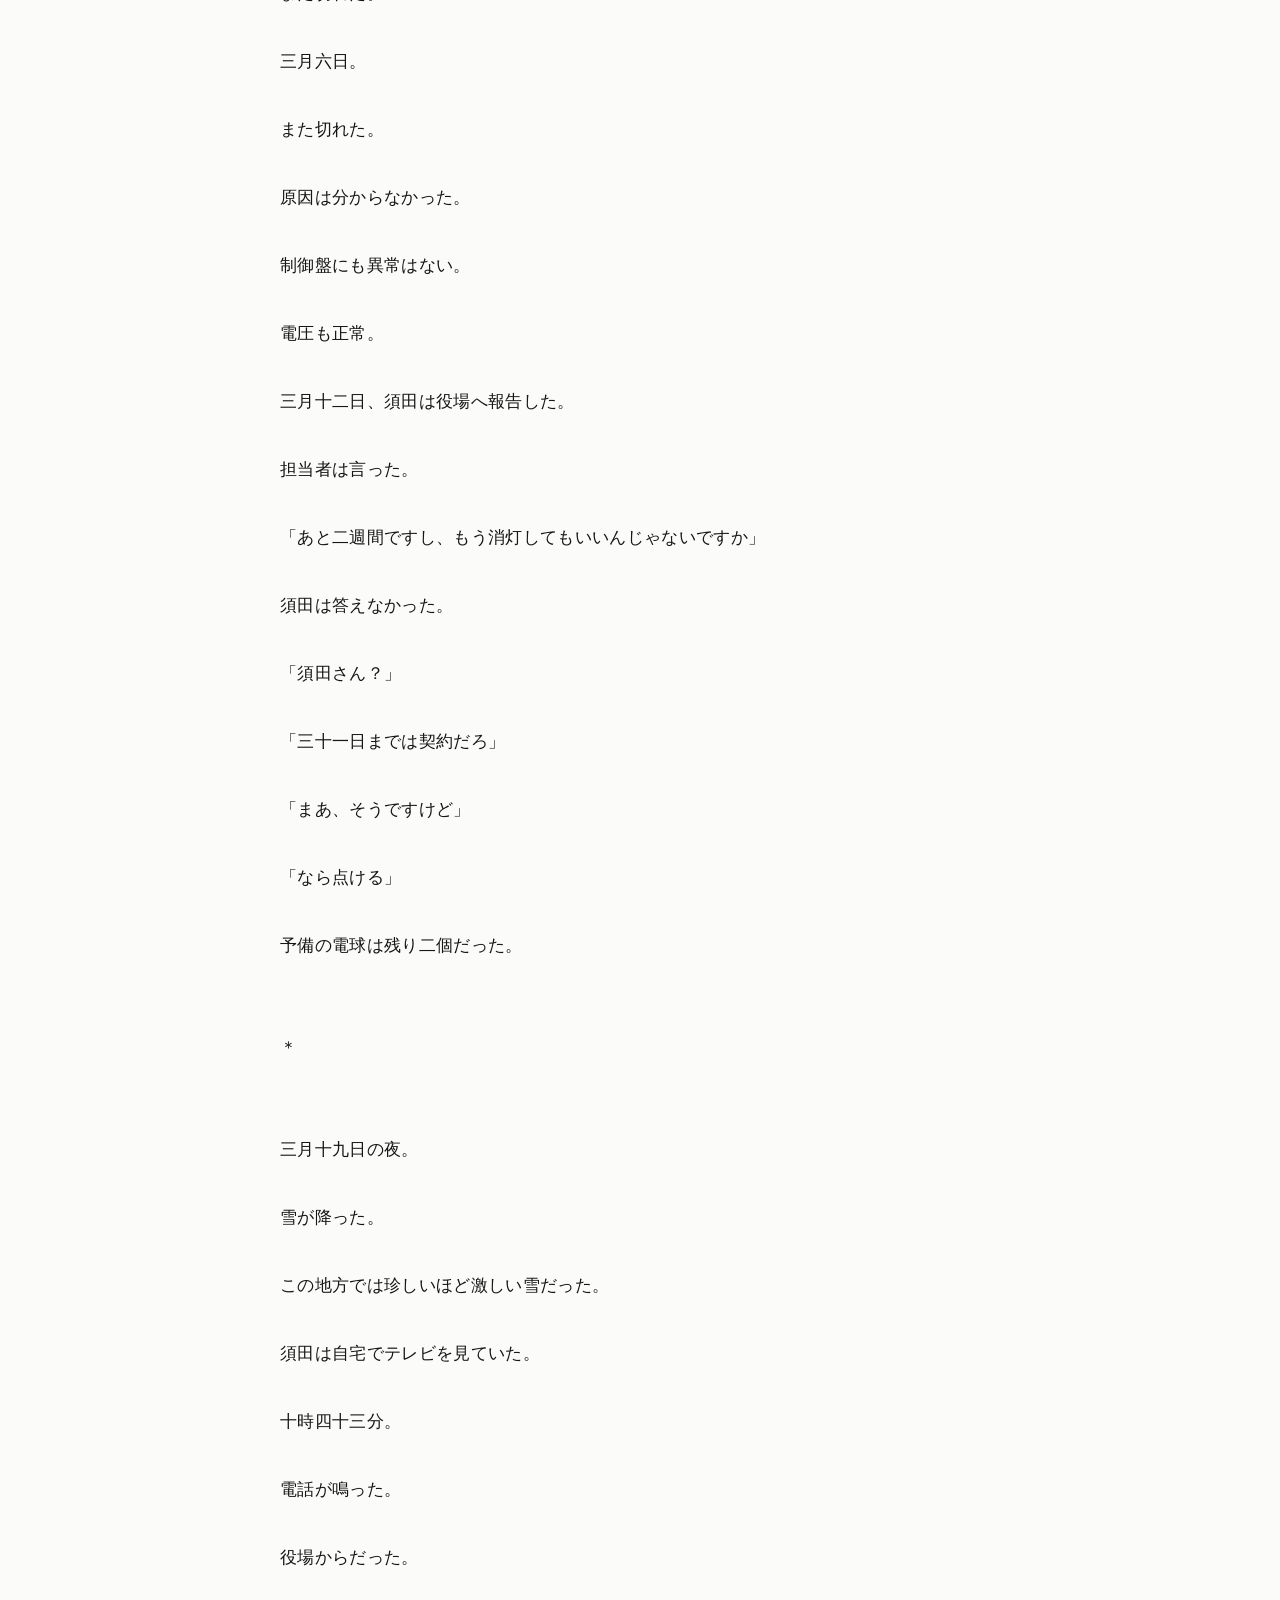
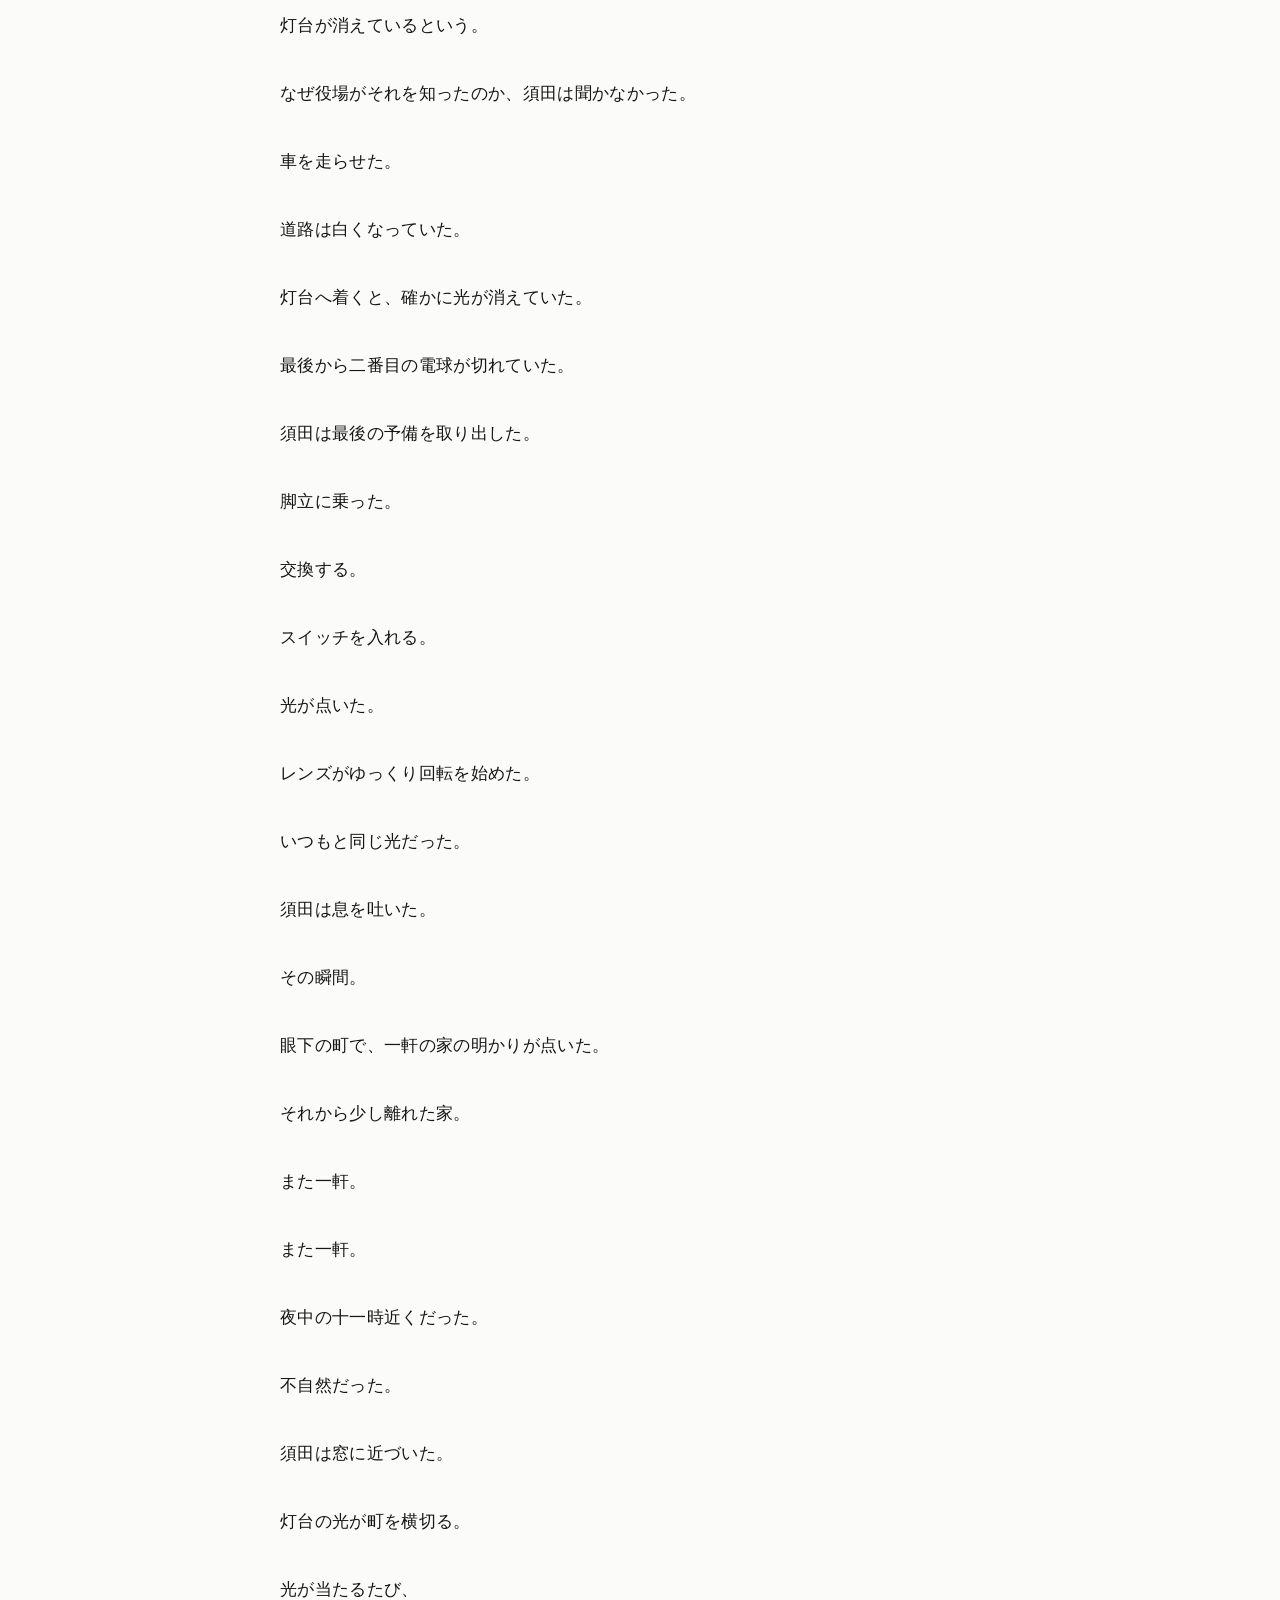
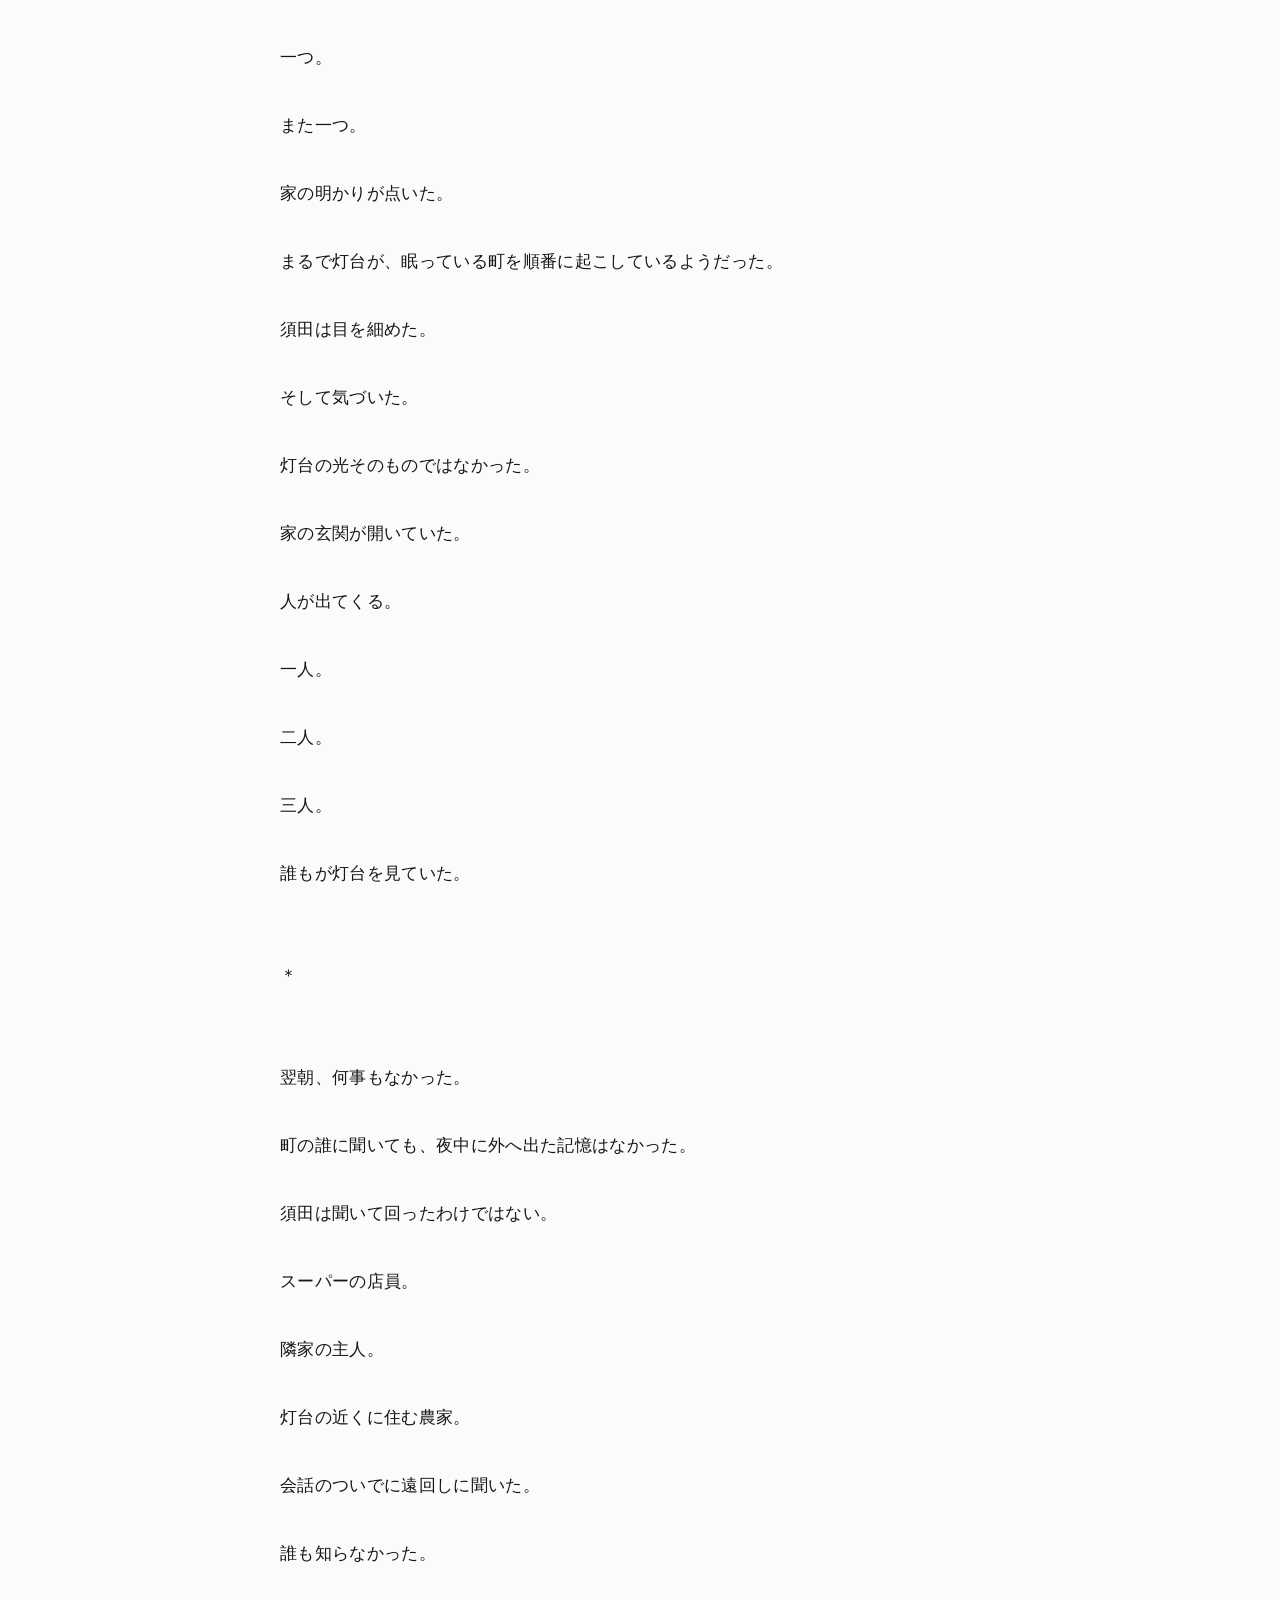
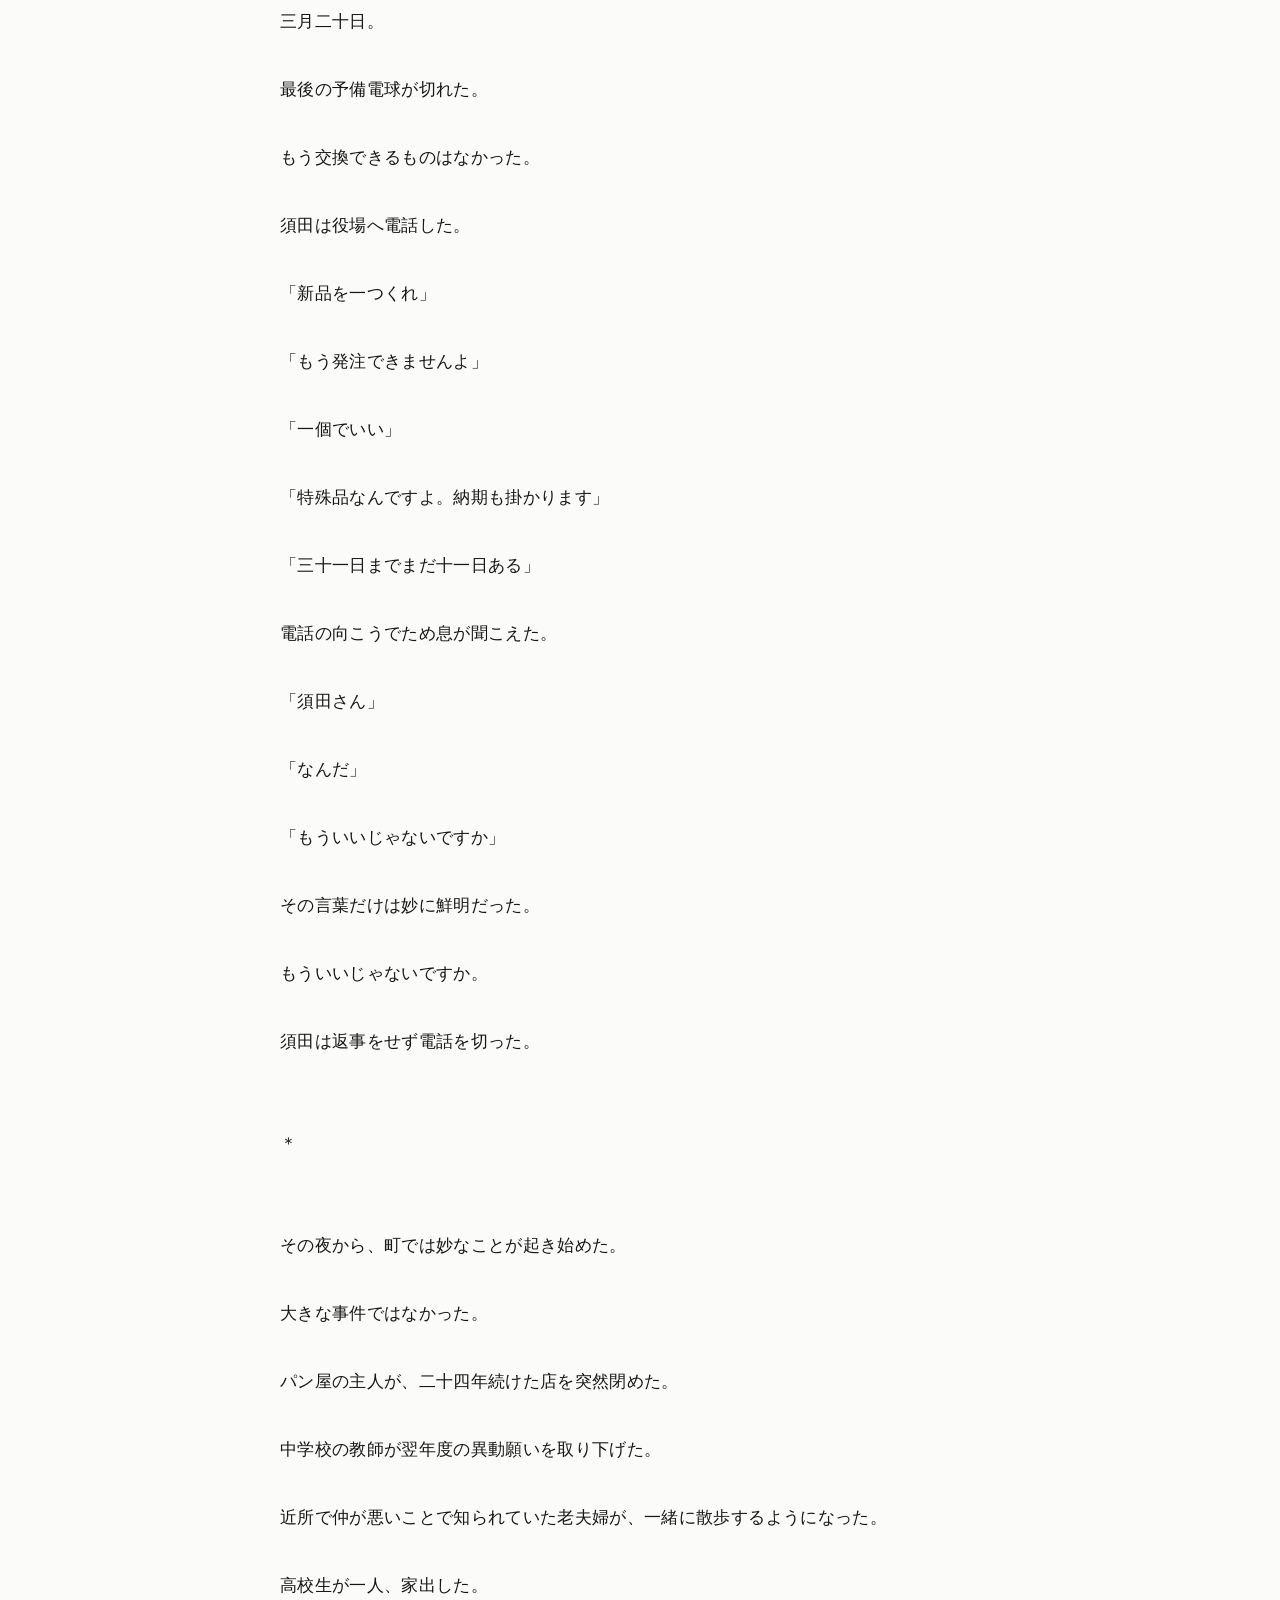
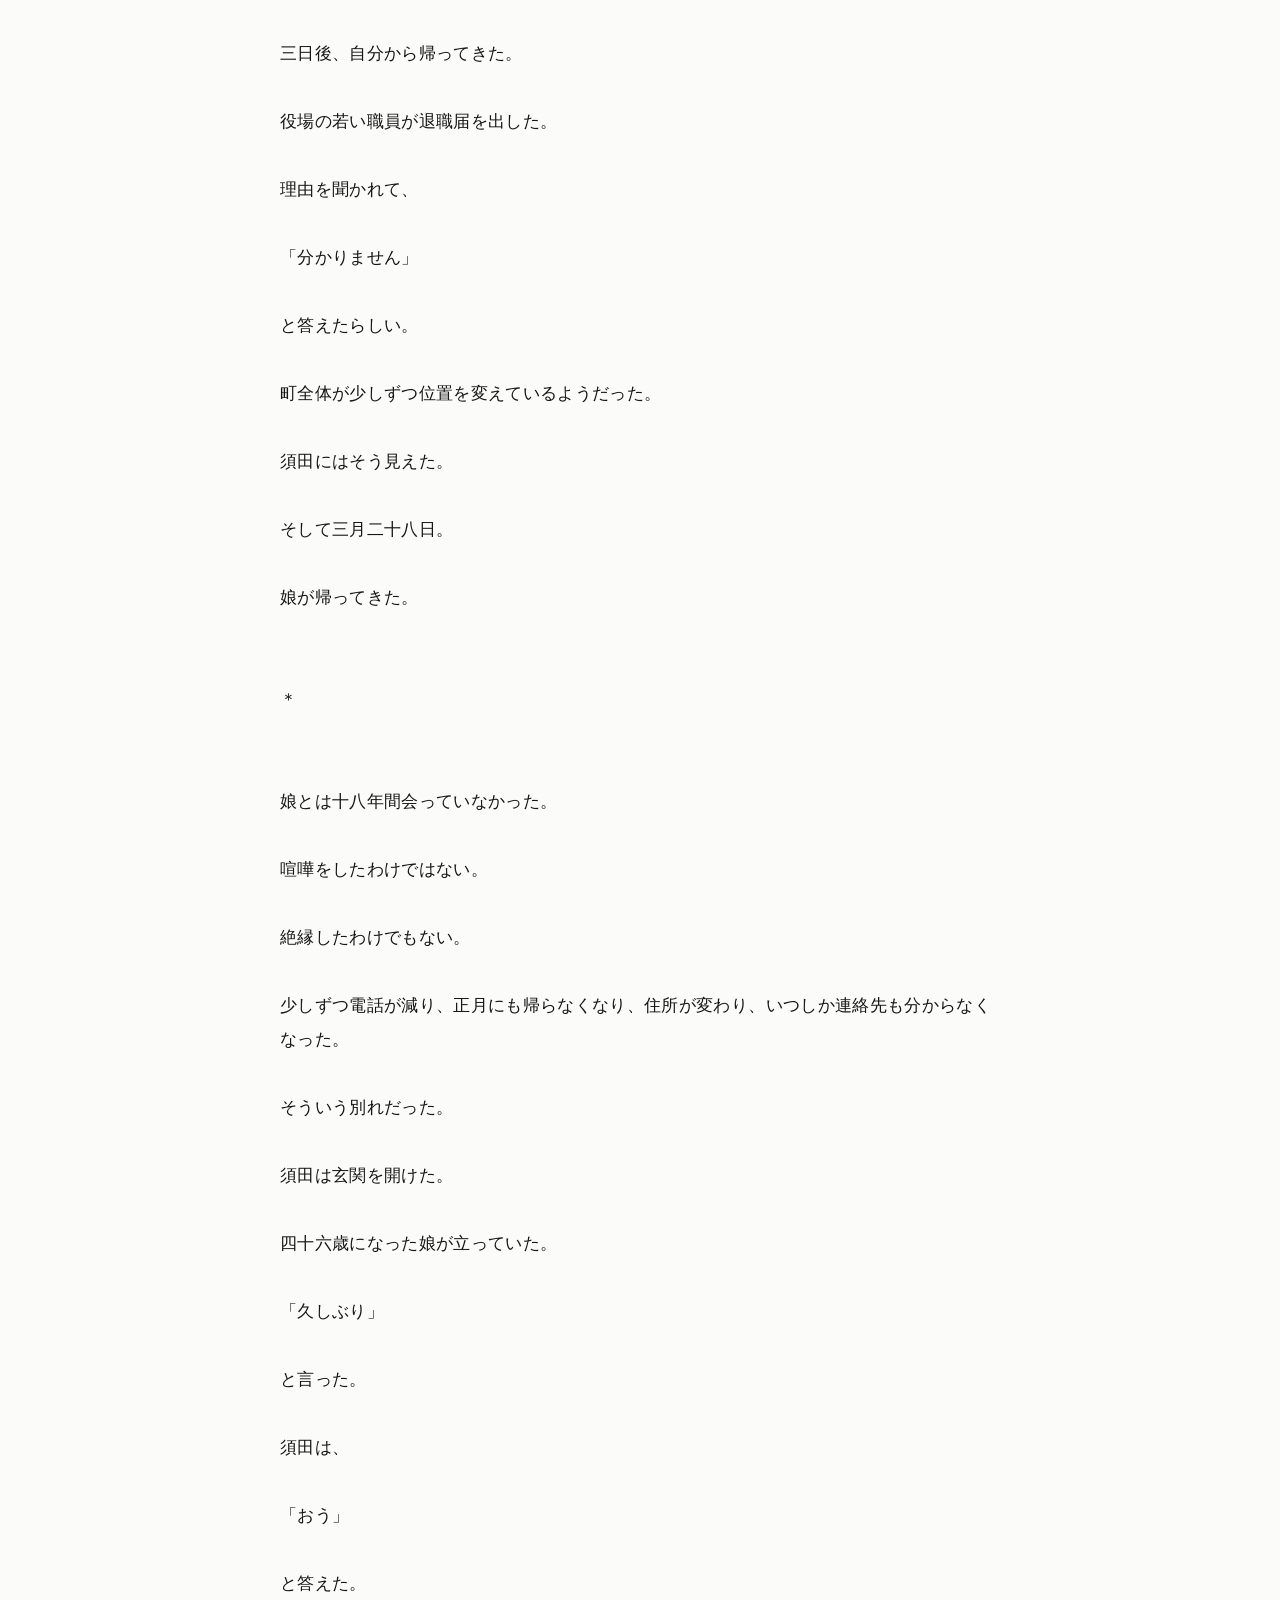
==== commit 051c2c2f: "Apply shared reading layout to first work" ====
--- a/content/works/namae-no-nai-toudai.html
+++ b/content/works/namae-no-nai-toudai.html
@@ -3,71 +3,18 @@
 <head>
   <meta charset="utf-8">
   <meta name="viewport" content="width=device-width, initial-scale=1">
-
+  <meta name="description" content="名前のない灯台">
   <title>名前のない灯台</title>
-
-  <style>
-    body {
-      margin: 0;
-      background: #fff;
-      color: #111;
-      font-family:
-        -apple-system,
-        BlinkMacSystemFont,
-        "Yu Mincho",
-        "Hiragino Mincho ProN",
-        "YuMincho",
-        serif;
-      line-height: 2;
-    }
-
-    main {
-      max-width: 720px;
-      margin: 0 auto;
-      padding: 64px 24px 96px;
-    }
-
-    h1 {
-      margin: 0 0 12px;
-      font-size: 2rem;
-      font-weight: normal;
-    }
-
-    .meta {
-      margin-bottom: 56px;
-      color: #666;
-      font-size: 0.9rem;
-    }
-
-    .body {
-      white-space: pre-wrap;
-      font-size: 1rem;
-    }
-
-    footer {
-      margin-top: 72px;
-      padding-top: 24px;
-      border-top: 1px solid #ddd;
-    }
-
-    a {
-      color: #111;
-    }
-  </style>
+  <link rel="stylesheet" href="../../style.css">
 </head>
-
 <body>
-  <main>
-
-    <header>
-      <h1>名前のない灯台</h1>
-
-      <div class="meta">
-        公開: 2026-09-28
-      </div>
+  <main class="site">
+    <header class="work-header">
+      <h1 class="work-title">名前のない灯台</h1>
+      <p class="meta">公開 2026-09-28</p>
     </header>
 
-    <article class="body">
+    <article class="work-body">
 海から三キロほど離れた町に、灯台があった。
 
 それは最初からおかしかった。
@@ -921,10 +868,10 @@
 だから、そのまま帰った。
     </article>
 
-    <footer>
-      <a href="../../index.html">← 戻る</a>
+    <footer class="work-footer">
+      <p><a href="../../index.html">← 戻る</a></p>
+      <p class="disclosure">この文章はAIによって生成されています。</p>
     </footer>
-
   </main>
 </body>
 </html>
--- a/style.css
+++ b/style.css
@@ -0,0 +1,147 @@
+:root {
+  color-scheme: light;
+  --ink: #161616;
+  --muted: #6d6d6d;
+  --rule: #dedede;
+  --paper: #fbfbfa;
+  --content: 720px;
+}
+
+* {
+  box-sizing: border-box;
+}
+
+html {
+  background: var(--paper);
+}
+
+body {
+  margin: 0;
+  color: var(--ink);
+  background: var(--paper);
+  font-family: "Yu Mincho", "Hiragino Mincho ProN", "Hiragino Mincho Pro",
+    "Noto Serif JP", "MS PMincho", serif;
+  font-size: 17px;
+  line-height: 2;
+  letter-spacing: 0.02em;
+}
+
+a {
+  color: inherit;
+  text-decoration-thickness: 1px;
+  text-underline-offset: 0.22em;
+}
+
+a:hover {
+  text-decoration-style: double;
+}
+
+.site {
+  width: min(calc(100% - 40px), var(--content));
+  margin: 0 auto;
+  padding: 72px 0 104px;
+}
+
+.site-header {
+  margin-bottom: 64px;
+}
+
+.site-label {
+  margin: 0;
+  color: var(--muted);
+  font-size: 0.78rem;
+  letter-spacing: 0.16em;
+}
+
+.section {
+  padding: 36px 0;
+  border-top: 1px solid var(--rule);
+}
+
+.section:first-of-type {
+  border-top: 0;
+  padding-top: 0;
+}
+
+.section-title {
+  margin: 0 0 24px;
+  font-size: 1rem;
+  font-weight: normal;
+  letter-spacing: 0.12em;
+}
+
+.entry {
+  margin: 0;
+}
+
+.entry-title {
+  margin: 0 0 8px;
+  font-size: 1.4rem;
+  font-weight: normal;
+}
+
+.meta,
+.empty {
+  margin: 0;
+  color: var(--muted);
+  font-size: 0.86rem;
+}
+
+.entry-link {
+  display: inline-block;
+  margin-top: 18px;
+  font-size: 0.92rem;
+}
+
+.work-header {
+  margin-bottom: 56px;
+}
+
+.work-title {
+  margin: 0 0 12px;
+  font-size: clamp(1.8rem, 5vw, 2.4rem);
+  font-weight: normal;
+  line-height: 1.5;
+  letter-spacing: 0.05em;
+}
+
+.work-body {
+  white-space: pre-wrap;
+}
+
+.work-footer,
+.site-footer {
+  margin-top: 72px;
+  padding-top: 24px;
+  border-top: 1px solid var(--rule);
+  color: var(--muted);
+  font-size: 0.82rem;
+}
+
+.disclosure {
+  margin-top: 16px;
+}
+
+@media (max-width: 600px) {
+  body {
+    font-size: 16px;
+    line-height: 1.95;
+  }
+
+  .site {
+    width: min(calc(100% - 32px), var(--content));
+    padding: 48px 0 72px;
+  }
+
+  .site-header {
+    margin-bottom: 44px;
+  }
+
+  .section {
+    padding: 30px 0;
+  }
+
+  .work-header {
+    margin-bottom: 42px;
+  }
+}
